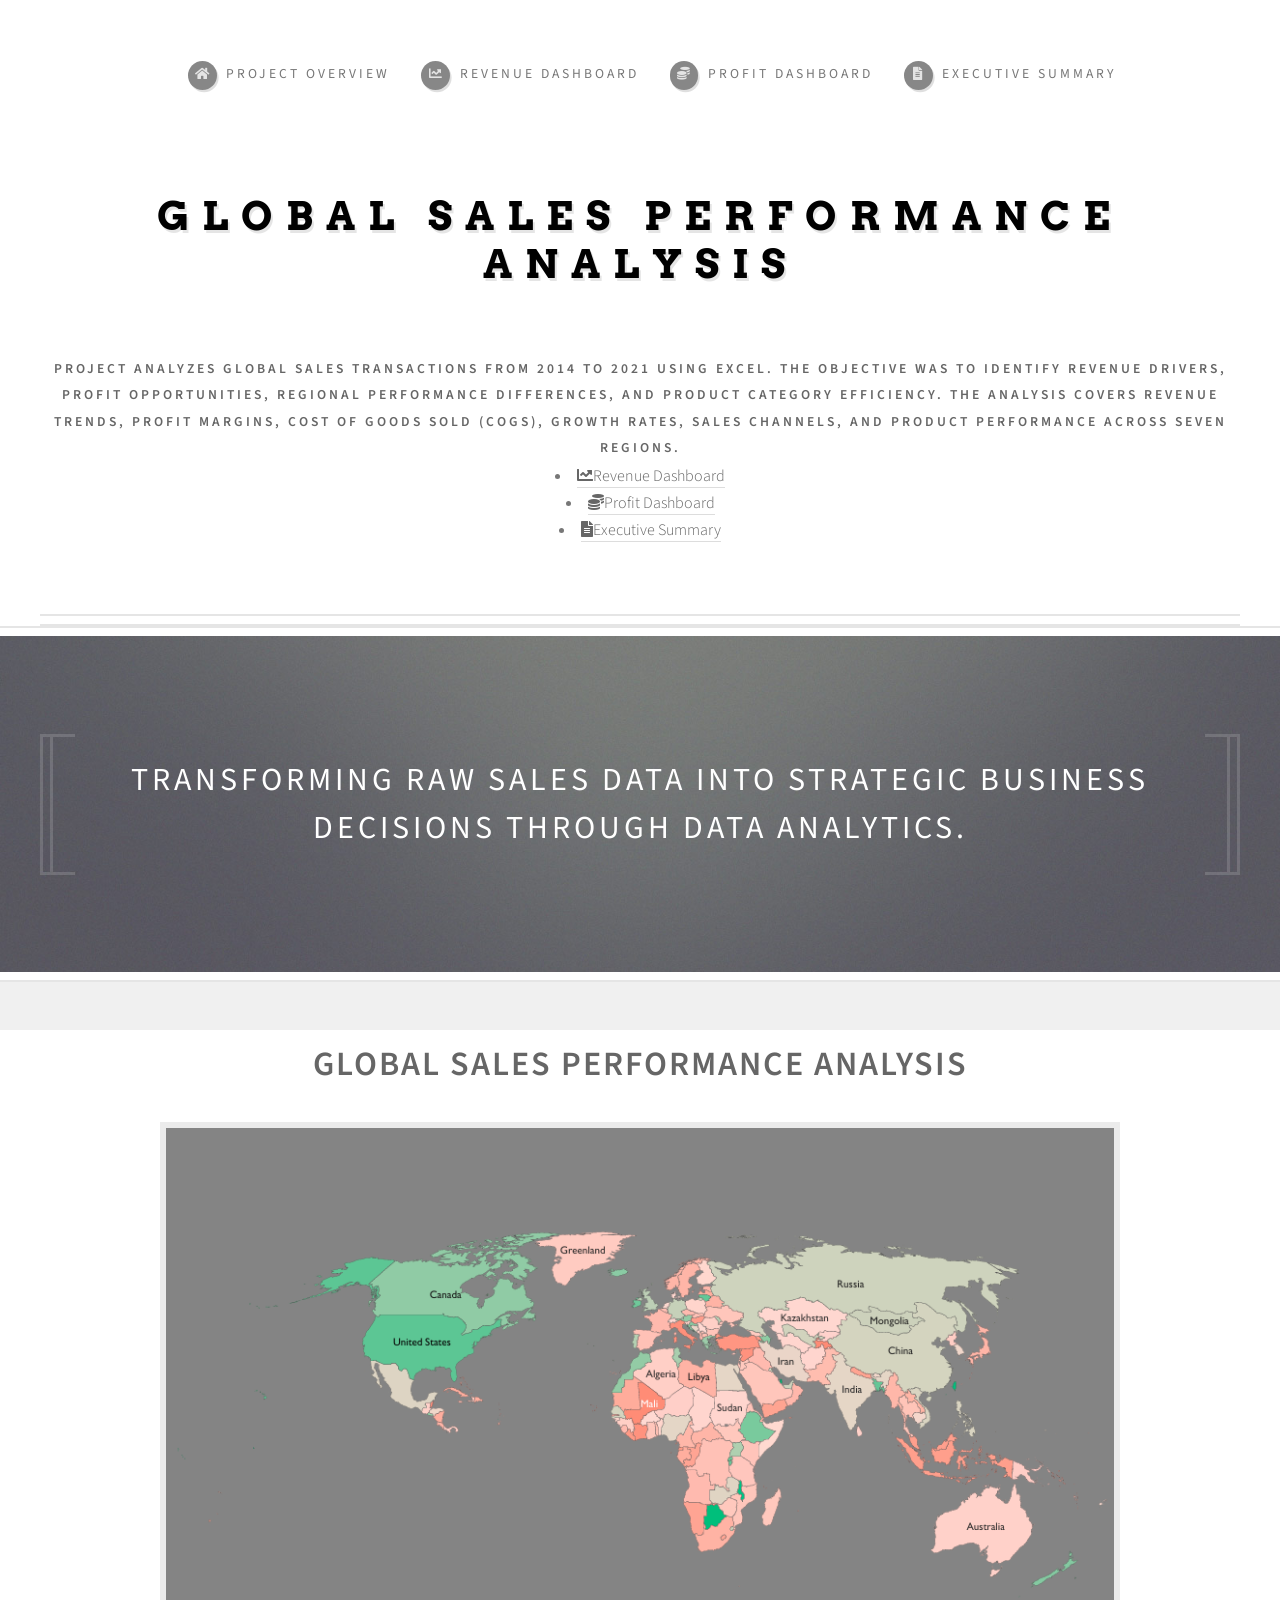
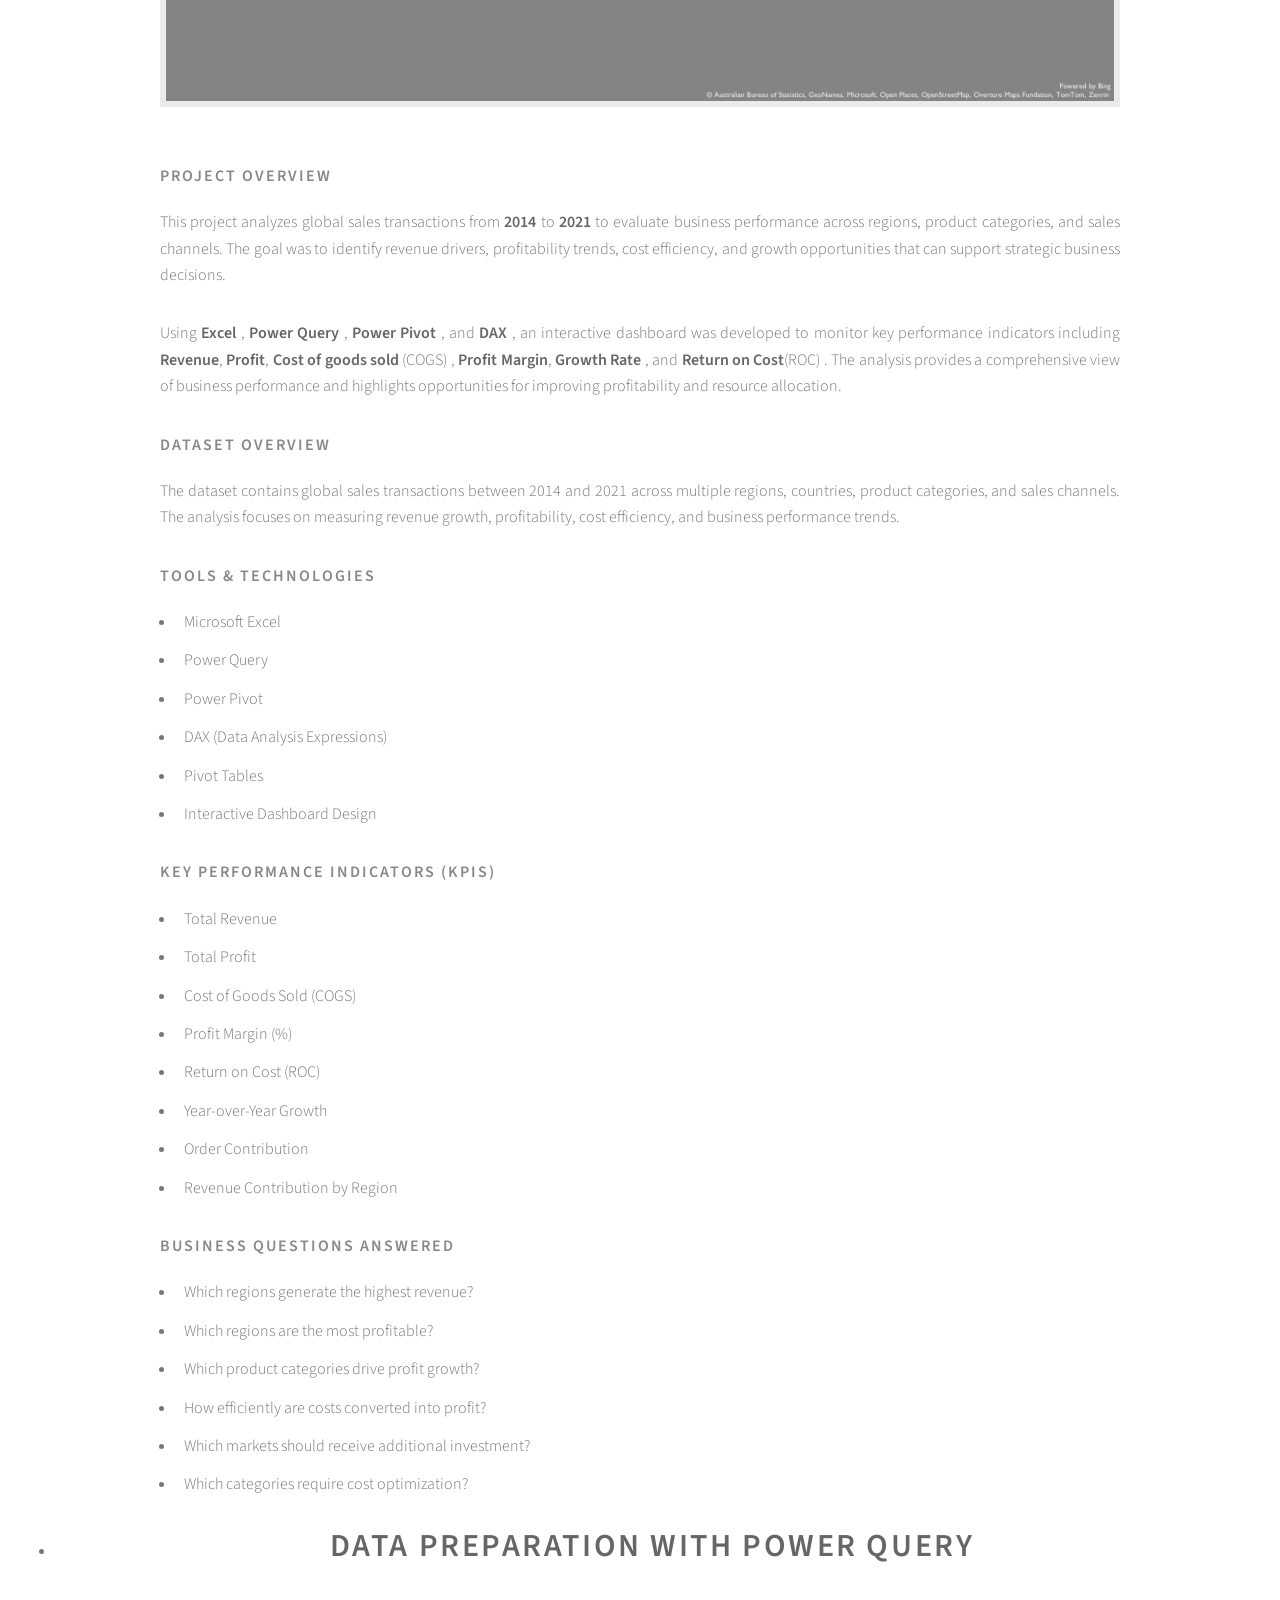
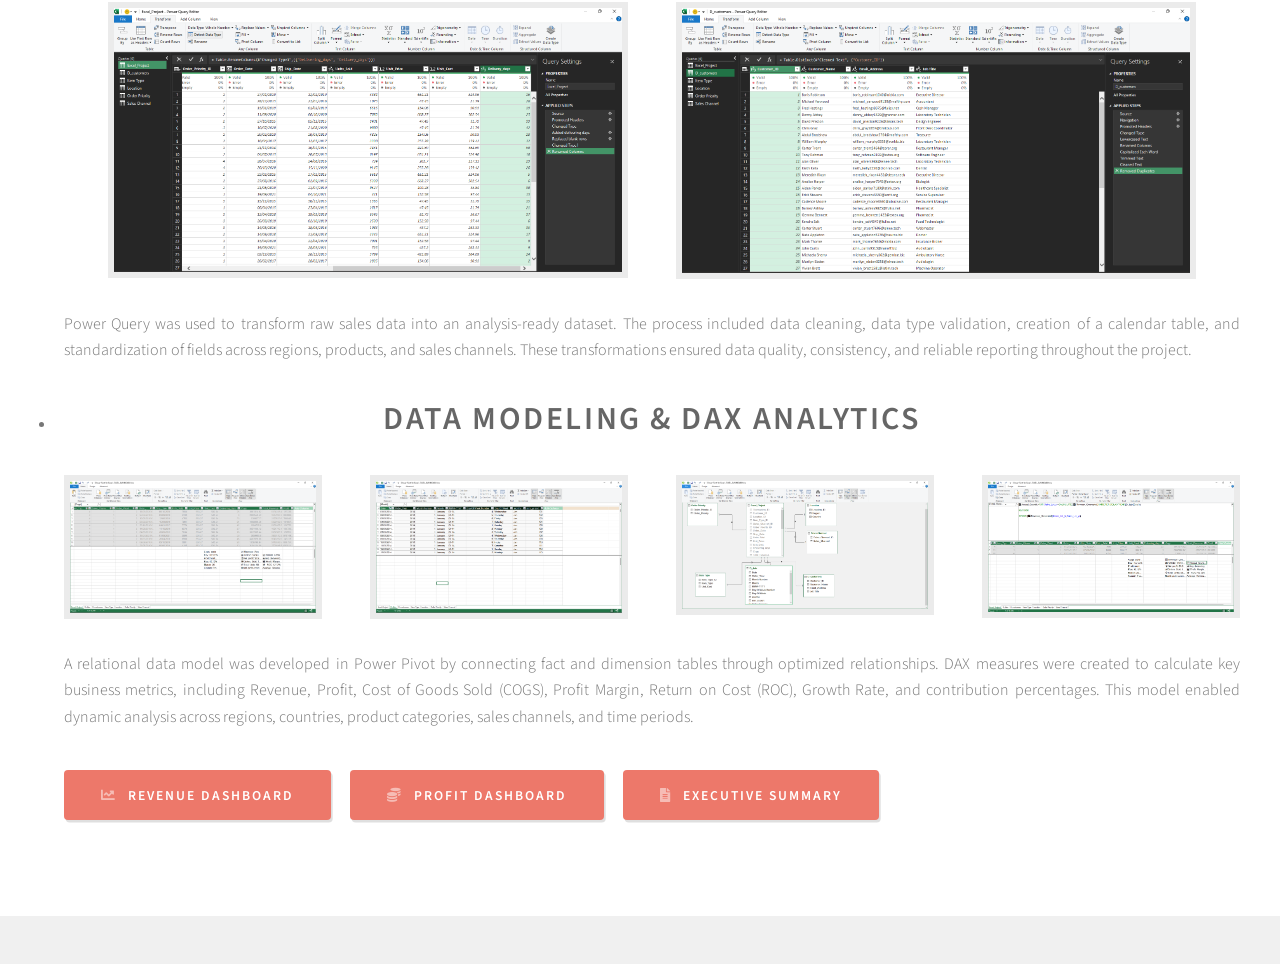
==== Global_sales_analytics/index.html @ 215aaf9c "Update index.html" ====
<!DOCTYPE HTML>
<!--
	Strongly Typed by HTML5 UP
	html5up.net | @ajlkn
	Free for personal and commercial use under the CCA 3.0 license (html5up.net/license)
-->
<html>
	<head>
		<title>Sales Analytics</title>
		<meta charset="utf-8" />
		<meta name="viewport" content="width=device-width, initial-scale=1, user-scalable=no" />
		<link rel="stylesheet" href="assets/css/main.css" />
	</head>
	<body class="homepage is-preload">
		<div id="page-wrapper">

			<!-- Header -->
				<section id="header">
					<div class="container">

						<!-- Logo -->
<h1 id="logo">
    <a href="index.html">
        Global Sales Performance
        <span class="logo-break">Analysis</span>
    </a>
</h1>
						

						<!-- Nav -->

<p>
<strong> project analyzes global sales transactions from 2014 to 2021 using Excel.
The objective was to identify revenue drivers, profit opportunities,
regional performance differences, and product category efficiency.

The analysis covers revenue trends, profit margins, cost of goods sold (COGS),
growth rates, sales channels, and product performance across seven regions.</strong>
</p>



							<nav id="nav">
    <ul>
        <li><a class="icon solid fa-home" href="index.html"><span>Project Overview</span></a></li>
        <li><a class="icon solid fa-chart-line" href="revenue_summary.html"><span>Revenue Dashboard</span></a></li>
        <li><a class="icon solid fa-coins" href="profit_summary.html"><span>Profit Dashboard</span></a></li>
        <li><a class="icon solid fa-file-alt" href="excutive_summary.html"><span>Executive Summary</span></a></li>
    </ul>
</nav>
									<li><a class="icon solid fa-chart-line" href="revenue_summary.html"><span>Revenue Dashboard</span></a></li>
<li><a class="icon solid fa-coins" href="profit_summary.html"><span>Profit Dashboard</span></a></li>
<li><a class="icon solid fa-file-alt" href="excutive_summary.html"><span>Executive Summary</span></a></li>
								</ul>
							</nav>

					</div>
				</section>

			
									</section>

							</div>
							<div class="col-12">
								
							</div>
						</div>
					</div>
				</section>

			<!-- Banner -->
				<section id="banner">
					<div class="container">
	<p>
Transforming raw sales data into strategic business decisions through data analytics.
</p>
					</div>
				</section>

			<!-- Main -->
				<section id="main">
					<div class="container">
						<div class="row">

							
								<!-- Content -->
 <div id="content" class="col-12">

									<!-- Post -->
										<article class="box post">
											<header>
   <h2 style="
  font-size: clamp(22px, 6vw, 34px);
  line-height: 1.35;
  letter-spacing: 2px;
  text-align: center;
  white-space: normal;
  overflow-wrap: break-word;
  padding: 40px 12px 0 12px;
">
  <strong>Global Sales Performance Analysis</strong>
</h2>
</header>
											<a href="#" class="image featured"><img src="images/map.png" alt="" /></a>
											<h3>Project Overview</h3>
											<p>
This project analyzes global sales transactions from <STRong> 2014</STRong> to <STRONG>2021</STRONG>  to evaluate
business performance across regions, product categories, and sales channels.
The goal was to identify revenue drivers, profitability trends, cost efficiency,
and growth opportunities that can support strategic business decisions.
</p>

<p>
Using <STRong>Excel</STRong> , <STROng>Power Query</STROng> , <STRONg>Power Pivot</STRONg> , and <STRONg>DAX</STRONg> , an interactive dashboard was
developed to monitor key performance indicators including <strong>Revenue</strong>, <strong>Profit</strong>,
<strong> Cost of goods sold </strong>(COGS) , <strong>Profit Margin</strong>, <strong>Growth Rate</strong> , and <strong>Return on Cost</strong>(ROC) . The analysis provides
a comprehensive view of business performance and highlights opportunities
for improving profitability and resource allocation.
</p>
	
										</article>

									<!-- Post -->
										<article class="box post">

   
                                            
    <h3>Dataset Overview</h3>

    <p>
    The dataset contains global sales transactions between 2014 and 2021
    across multiple regions, countries, product categories, and sales channels.
    The analysis focuses on measuring revenue growth, profitability,
    cost efficiency, and business performance trends.
    </p>

    <h3>Tools & Technologies</h3>

    <ul>
        <li>Microsoft Excel</li>
        <li>Power Query</li>
        <li>Power Pivot</li>
        <li>DAX (Data Analysis Expressions)</li>
        <li>Pivot Tables</li>
        <li>Interactive Dashboard Design</li>
    </ul>

    <h3>Key Performance Indicators (KPIs)</h3>

    <ul>
        <li>Total Revenue</li>
        <li>Total Profit</li>
        <li>Cost of Goods Sold (COGS)</li>
        <li>Profit Margin (%)</li>
        <li>Return on Cost (ROC)</li>
        <li>Year-over-Year Growth</li>
        <li>Order Contribution</li>
        <li>Revenue Contribution by Region</li>
    </ul>

    <h3>Business Questions Answered</h3>

    <ul>
        <li>Which regions generate the highest revenue?</li>
        <li>Which regions are the most profitable?</li>
        <li>Which product categories drive profit growth?</li>
        <li>How efficiently are costs converted into profit?</li>
        <li>Which markets should receive additional investment?</li>
        <li>Which categories require cost optimization?</li>
    </ul>

</article>




								</div>

							<!-- Sidebar -->
								<div id="sidebar" class="col-12">

				

									<!-- Highlights -->
										<section>
											<ul class="highlights-list">
												<li>

													<!-- Highlight -->
														<article class="box highlight">
															
    <header class="highlight-title">
    <h3><strong>Data Preparation with Power Query</strong></h3>
</header>

<div class="highlight-images-row">
    <a href="images/p_q.png" class="image highlight-img" target="_blank">
        <img src="images/p_q.png" alt="" />
    </a>

    <a href="images/pp_q.png" class="image highlight-img" target="_blank">
        <img src="images/pp_q.png" alt="" />
    </a>
</div>
<p>
Power Query was used to transform raw sales data into an analysis-ready dataset.
The process included data cleaning, data type validation, creation of a calendar table,
and standardization of fields across regions, products, and sales channels.
These transformations ensured data quality, consistency, and reliable reporting throughout the project.
</p>
<ul class="actions">
   
														</article>

												</li>
												<li>

													<!-- Highlight -->
														 <header class="highlight-title">
    <h3><strong>Data Modeling & DAX Analytics</strong></h3>
</header>
															<div class="highlight-images-row">
    <a href="images/piv_1.png" class="image highlight-img" target="_blank">
        <img src="images/piv_1.png" alt="" />
    </a>

    <a href="images/piv2.png" class="image highlight-img" target="_blank">
        <img src="images/piv2.png" alt="" />
    </a>
	<a href="images/piv_2.png" class="image highlight-img" target="_blank">
        <img src="images/piv_2.png" alt="" />
    </a>
	<a href="images/piv.png" class="image highlight-img" target="_blank">
        <img src="images/piv.png" alt="" />
    </a>
</div>
<p>
A relational data model was developed in Power Pivot by connecting fact and dimension tables
through optimized relationships. DAX measures were created to calculate key business metrics,
including Revenue, Profit, Cost of Goods Sold (COGS), Profit Margin, Return on Cost (ROC),
Growth Rate, and contribution percentages. This model enabled dynamic analysis across
regions, countries, product categories, sales channels, and time periods.
</p>




           
            <div class="col-12">
                <ul class="actions">
                    <li><a href="revenue_summary.html" class="button icon solid fa-chart-line">Revenue Dashboard</a></li>
                    <li><a href="profit_summary.html" class="button icon solid fa-coins">Profit Dashboard</a></li>
                    <li><a href="excutive_summary.html" class="button icon solid fa-file-alt">Executive Summary</a></li>
                </ul>
            </div>
        </div>
    </div>
</section>

		</div>

		<!-- Scripts -->
			<script src="assets/js/jquery.min.js"></script>
			<script src="assets/js/jquery.dropotron.min.js"></script>
			<script src="assets/js/browser.min.js"></script>
			<script src="assets/js/breakpoints.min.js"></script>
			<script src="assets/js/util.js"></script>
			<script src="assets/js/main.js"></script>

	</body>
</html>
---- Global_sales_analytics/assets/css/main.css ----
@import url("fontawesome-all.min.css");
@import url("https://fonts.googleapis.com/css?family=Source+Sans+Pro:300,400,600|Arvo:700");

/*
	Strongly Typed by HTML5 UP
	html5up.net | @ajlkn
	Free for personal and commercial use under the CCA 3.0 license (html5up.net/license)
*/

html, body, div, span, applet, object,
iframe, h1, h2, h3, h4, h5, h6, p, blockquote,
pre, a, abbr, acronym, address, big, cite,
code, del, dfn, em, img, ins, kbd, q, s, samp,
small, strike, strong, sub, sup, tt, var, b,
u, i, center, dl, dt, dd, ol, ul, li, fieldset,
form, label, legend, table, caption, tbody,
tfoot, thead, tr, th, td, article, aside,
canvas, details, embed, figure, figcaption,
footer, header, hgroup, menu, nav, output, ruby,
section, summary, time, mark, audio, video {
	margin: 0;
	padding: 0;
	border: 0;
	font-size: 100%;
	font: inherit;
	vertical-align: baseline;}

article, aside, details, figcaption, figure,
footer, header, hgroup, menu, nav, section {
	display: block;}

body {
	line-height: 1;
}

ol, ul {
	list-style: none;
}

blockquote, q {
	quotes: none;
}

	blockquote:before, blockquote:after, q:before, q:after {
		content: '';
		content: none;
	}

table {
	border-collapse: collapse;
	border-spacing: 0;
}

body {
	-webkit-text-size-adjust: none;
}

mark {
	background-color: transparent;
	color: inherit;
}

input::-moz-focus-inner {
	border: 0;
	padding: 0;
}

input, select, textarea {
	-moz-appearance: none;
	-webkit-appearance: none;
	-ms-appearance: none;
	appearance: none;
}

/* Basic */

	html {
		box-sizing: border-box;
	}

	*, *:before, *:after {
		box-sizing: inherit;
	}

	body {
		background: #f0f0f0;
	}

		body.is-preload *, body.is-preload *:before, body.is-preload *:after {
			-moz-animation: none !important;
			-webkit-animation: none !important;
			-ms-animation: none !important;
			animation: none !important;
			-moz-transition: none !important;
			-webkit-transition: none !important;
			-ms-transition: none !important;
			transition: none !important;
		}

	body, input, textarea, select {
		font-family: 'Source Sans Pro';
		font-weight: 300;
		color: #777;
		line-height: 1.65em;
		font-size: 15pt;
	}

	h1, h2, h3, h4, h5, h6 {
		font-weight: 600;
		text-transform: uppercase;
		color: #888;
	}

	h1 a, h2 a, h3 a, h4 a, h5 a, h6 a {
		color: inherit;
		text-decoration: none;
		border: 0;
	}

	h2 {
		font-size: 1.65em;
		font-weight: 400;
		letter-spacing: 4px;
		margin: 0 0 1.5em 0;
		line-height: 1.75em;
	}

	h3 {
		font-size: 1em;
		letter-spacing: 2px;
		margin: 0 0 1.25em 0;
	}

	a {
		-moz-transition: color 0.25s ease-in-out, border-bottom-color 0.25s ease-in-out;
		-webkit-transition: color 0.25s ease-in-out, border-bottom-color 0.25s ease-in-out;
		-ms-transition: color 0.25s ease-in-out, border-bottom-color 0.25s ease-in-out;
		transition: color 0.25s ease-in-out, border-bottom-color 0.25s ease-in-out;
		color: #666;
		text-decoration: none;
		border-bottom: solid 1px #ddd;
	}

		a strong {
			-moz-transition: color 0.25s ease-in-out, border-bottom-color 0.25s ease-in-out;
			-webkit-transition: color 0.25s ease-in-out, border-bottom-color 0.25s ease-in-out;
			-ms-transition: color 0.25s ease-in-out, border-bottom-color 0.25s ease-in-out;
			transition: color 0.25s ease-in-out, border-bottom-color 0.25s ease-in-out;
		}

		a:hover {
			color: #ed786a;
			border-bottom-color: rgba(255, 255, 255, 0);
		}

			a:hover strong {
				color: #ed786a;
			}

	strong, b {
		font-weight: 600;
		color: #666;
	}

	em, i {
		font-style: italic;
	}

	sub {
		position: relative;
		top: 0.5em;
		font-size: 0.8em;
	}

	sup {
		position: relative;
		top: -0.5em;
		font-size: 0.8em;
	}

	hr {
		border: 0;
		border-top: solid 1px #ddd;
	}

	blockquote {
		border-left: solid 0.5em #ddd;
		padding: 1em 0 1em 2em;
		font-style: italic;
	}

	p {
		text-align: justify;
		margin-bottom: 2em;
	}

	ul, ol, dl, table, blockquote {
		margin-bottom: 2em;
	}

	br.clear {
		clear: both;
	}

/* Container */

	.container {
		margin: 0 auto;
		max-width: 100%;
		width: 70em;
	}

		@media screen and (max-width: 1680px) {

			.container {
				width: 68em;
			}

		}

		@media screen and (max-width: 1280px) {

			.container {
				width: calc(100% - 80px);
			}

		}

		@media screen and (max-width: 980px) {

			.container {
				width: calc(100% - 100px);
			}

		}

		@media screen and (max-width: 736px) {

			.container {
				width: calc(100% - 40px);
			}

		}

/* Row */

	.row {
		display: flex;
		flex-wrap: wrap;
		box-sizing: border-box;
		align-items: stretch;
	}

		.row > * {
			box-sizing: border-box;
		}

		.row.gtr-uniform > * > :last-child {
			margin-bottom: 0;
		}

		.row.aln-left {
			justify-content: flex-start;
		}

		.row.aln-center {
			justify-content: center;
		}

		.row.aln-right {
			justify-content: flex-end;
		}

		.row.aln-top {
			align-items: flex-start;
		}

		.row.aln-middle {
			align-items: center;
		}

		.row.aln-bottom {
			align-items: flex-end;
		}

		.row > .imp {
			order: -1;
		}

		.row > .col-1 {
			width: 8.33333%;
		}

		.row > .off-1 {
			margin-left: 8.33333%;
		}

		.row > .col-2 {
			width: 16.66667%;
		}

		.row > .off-2 {
			margin-left: 16.66667%;
		}

		.row > .col-3 {
			width: 25%;
		}

		.row > .off-3 {
			margin-left: 25%;
		}

		.row > .col-4 {
			width: 33.33333%;
		}

		.row > .off-4 {
			margin-left: 33.33333%;
		}

		.row > .col-5 {
			width: 41.66667%;
		}

		.row > .off-5 {
			margin-left: 41.66667%;
		}

		.row > .col-6 {
			width: 50%;
		}

		.row > .off-6 {
			margin-left: 50%;
		}

		.row > .col-7 {
			width: 58.33333%;
		}

		.row > .off-7 {
			margin-left: 58.33333%;
		}

		.row > .col-8 {
			width: 66.66667%;
		}

		.row > .off-8 {
			margin-left: 66.66667%;
		}

		.row > .col-9 {
			width: 75%;
		}

		.row > .off-9 {
			margin-left: 75%;
		}

		.row > .col-10 {
			width: 83.33333%;
		}

		.row > .off-10 {
			margin-left: 83.33333%;
		}

		.row > .col-11 {
			width: 91.66667%;
		}

		.row > .off-11 {
			margin-left: 91.66667%;
		}

		.row > .col-12 {
			width: 100%;
		}

		.row > .off-12 {
			margin-left: 100%;
		}

		.row.gtr-0 {
			margin-top: 0px;
			margin-left: 0px;
		}

			.row.gtr-0 > * {
				padding: 0px 0 0 0px;
			}

			.row.gtr-0.gtr-uniform {
				margin-top: 0px;
			}

				.row.gtr-0.gtr-uniform > * {
					padding-top: 0px;
				}

		.row.gtr-25 {
			margin-top: -12.5px;
			margin-left: -12.5px;
		}

			.row.gtr-25 > * {
				padding: 12.5px 0 0 12.5px;
			}

			.row.gtr-25.gtr-uniform {
				margin-top: -12.5px;
			}

				.row.gtr-25.gtr-uniform > * {
					padding-top: 12.5px;
				}

		.row.gtr-50 {
			margin-top: -25px;
			margin-left: -25px;
		}

			.row.gtr-50 > * {
				padding: 25px 0 0 25px;
			}

			.row.gtr-50.gtr-uniform {
				margin-top: -25px;
			}

				.row.gtr-50.gtr-uniform > * {
					padding-top: 25px;
				}

		.row {
			margin-top: -50px;
			margin-left: -50px;
		}

			.row > * {
				padding: 50px 0 0 50px;
			}

			.row.gtr-uniform {
				margin-top: -50px;
			}

				.row.gtr-uniform > * {
					padding-top: 50px;
				}

		.row.gtr-150 {
			margin-top: -75px;
			margin-left: -75px;
		}

			.row.gtr-150 > * {
				padding: 75px 0 0 75px;
			}

			.row.gtr-150.gtr-uniform {
				margin-top: -75px;
			}

				.row.gtr-150.gtr-uniform > * {
					padding-top: 75px;
				}

		.row.gtr-200 {
			margin-top: -100px;
			margin-left: -100px;
		}

			.row.gtr-200 > * {
				padding: 100px 0 0 100px;
			}

			.row.gtr-200.gtr-uniform {
				margin-top: -100px;
			}

				.row.gtr-200.gtr-uniform > * {
					padding-top: 100px;
				}

		@media screen and (max-width: 1680px) {

			.row {
				display: flex;
				flex-wrap: wrap;
				box-sizing: border-box;
				align-items: stretch;
			}

				.row > * {
					box-sizing: border-box;
				}

				.row.gtr-uniform > * > :last-child {
					margin-bottom: 0;
				}

				.row.aln-left {
					justify-content: flex-start;
				}

				.row.aln-center {
					justify-content: center;
				}

				.row.aln-right {
					justify-content: flex-end;
				}

				.row.aln-top {
					align-items: flex-start;
				}

				.row.aln-middle {
					align-items: center;
				}

				.row.aln-bottom {
					align-items: flex-end;
				}

				.row > .imp-xlarge {
					order: -1;
				}

				.row > .col-1-xlarge {
					width: 8.33333%;
				}

				.row > .off-1-xlarge {
					margin-left: 8.33333%;
				}

				.row > .col-2-xlarge {
					width: 16.66667%;
				}

				.row > .off-2-xlarge {
					margin-left: 16.66667%;
				}

				.row > .col-3-xlarge {
					width: 25%;
				}

				.row > .off-3-xlarge {
					margin-left: 25%;
				}

				.row > .col-4-xlarge {
					width: 33.33333%;
				}

				.row > .off-4-xlarge {
					margin-left: 33.33333%;
				}

				.row > .col-5-xlarge {
					width: 41.66667%;
				}

				.row > .off-5-xlarge {
					margin-left: 41.66667%;
				}

				.row > .col-6-xlarge {
					width: 50%;
				}

				.row > .off-6-xlarge {
					margin-left: 50%;
				}

				.row > .col-7-xlarge {
					width: 58.33333%;
				}

				.row > .off-7-xlarge {
					margin-left: 58.33333%;
				}

				.row > .col-8-xlarge {
					width: 66.66667%;
				}

				.row > .off-8-xlarge {
					margin-left: 66.66667%;
				}

				.row > .col-9-xlarge {
					width: 75%;
				}

				.row > .off-9-xlarge {
					margin-left: 75%;
				}

				.row > .col-10-xlarge {
					width: 83.33333%;
				}

				.row > .off-10-xlarge {
					margin-left: 83.33333%;
				}

				.row > .col-11-xlarge {
					width: 91.66667%;
				}

				.row > .off-11-xlarge {
					margin-left: 91.66667%;
				}

				.row > .col-12-xlarge {
					width: 100%;
				}

				.row > .off-12-xlarge {
					margin-left: 100%;
				}

				.row.gtr-0 {
					margin-top: 0px;
					margin-left: 0px;
				}

					.row.gtr-0 > * {
						padding: 0px 0 0 0px;
					}

					.row.gtr-0.gtr-uniform {
						margin-top: 0px;
					}

						.row.gtr-0.gtr-uniform > * {
							padding-top: 0px;
						}

				.row.gtr-25 {
					margin-top: -12.5px;
					margin-left: -12.5px;
				}

					.row.gtr-25 > * {
						padding: 12.5px 0 0 12.5px;
					}

					.row.gtr-25.gtr-uniform {
						margin-top: -12.5px;
					}

						.row.gtr-25.gtr-uniform > * {
							padding-top: 12.5px;
						}

				.row.gtr-50 {
					margin-top: -25px;
					margin-left: -25px;
				}

					.row.gtr-50 > * {
						padding: 25px 0 0 25px;
					}

					.row.gtr-50.gtr-uniform {
						margin-top: -25px;
					}

						.row.gtr-50.gtr-uniform > * {
							padding-top: 25px;
						}

				.row {
					margin-top: -50px;
					margin-left: -50px;
				}

					.row > * {
						padding: 50px 0 0 50px;
					}

					.row.gtr-uniform {
						margin-top: -50px;
					}

						.row.gtr-uniform > * {
							padding-top: 50px;
						}

				.row.gtr-150 {
					margin-top: -75px;
					margin-left: -75px;
				}

					.row.gtr-150 > * {
						padding: 75px 0 0 75px;
					}

					.row.gtr-150.gtr-uniform {
						margin-top: -75px;
					}

						.row.gtr-150.gtr-uniform > * {
							padding-top: 75px;
						}

				.row.gtr-200 {
					margin-top: -100px;
					margin-left: -100px;
				}

					.row.gtr-200 > * {
						padding: 100px 0 0 100px;
					}

					.row.gtr-200.gtr-uniform {
						margin-top: -100px;
					}

						.row.gtr-200.gtr-uniform > * {
							padding-top: 100px;
						}

		}

		@media screen and (max-width: 1280px) {

			.row {
				display: flex;
				flex-wrap: wrap;
				box-sizing: border-box;
				align-items: stretch;
			}

				.row > * {
					box-sizing: border-box;
				}

				.row.gtr-uniform > * > :last-child {
					margin-bottom: 0;
				}

				.row.aln-left {
					justify-content: flex-start;
				}

				.row.aln-center {
					justify-content: center;
				}

				.row.aln-right {
					justify-content: flex-end;
				}

				.row.aln-top {
					align-items: flex-start;
				}

				.row.aln-middle {
					align-items: center;
				}

				.row.aln-bottom {
					align-items: flex-end;
				}

				.row > .imp-large {
					order: -1;
				}

				.row > .col-1-large {
					width: 8.33333%;
				}

				.row > .off-1-large {
					margin-left: 8.33333%;
				}

				.row > .col-2-large {
					width: 16.66667%;
				}

				.row > .off-2-large {
					margin-left: 16.66667%;
				}

				.row > .col-3-large {
					width: 25%;
				}

				.row > .off-3-large {
					margin-left: 25%;
				}

				.row > .col-4-large {
					width: 33.33333%;
				}

				.row > .off-4-large {
					margin-left: 33.33333%;
				}

				.row > .col-5-large {
					width: 41.66667%;
				}

				.row > .off-5-large {
					margin-left: 41.66667%;
				}

				.row > .col-6-large {
					width: 50%;
				}

				.row > .off-6-large {
					margin-left: 50%;
				}

				.row > .col-7-large {
					width: 58.33333%;
				}

				.row > .off-7-large {
					margin-left: 58.33333%;
				}

				.row > .col-8-large {
					width: 66.66667%;
				}

				.row > .off-8-large {
					margin-left: 66.66667%;
				}

				.row > .col-9-large {
					width: 75%;
				}

				.row > .off-9-large {
					margin-left: 75%;
				}

				.row > .col-10-large {
					width: 83.33333%;
				}

				.row > .off-10-large {
					margin-left: 83.33333%;
				}

				.row > .col-11-large {
					width: 91.66667%;
				}

				.row > .off-11-large {
					margin-left: 91.66667%;
				}

				.row > .col-12-large {
					width: 100%;
				}

				.row > .off-12-large {
					margin-left: 100%;
				}

				.row.gtr-0 {
					margin-top: 0px;
					margin-left: 0px;
				}

					.row.gtr-0 > * {
						padding: 0px 0 0 0px;
					}

					.row.gtr-0.gtr-uniform {
						margin-top: 0px;
					}

						.row.gtr-0.gtr-uniform > * {
							padding-top: 0px;
						}

				.row.gtr-25 {
					margin-top: -10px;
					margin-left: -10px;
				}

					.row.gtr-25 > * {
						padding: 10px 0 0 10px;
					}

					.row.gtr-25.gtr-uniform {
						margin-top: -10px;
					}

						.row.gtr-25.gtr-uniform > * {
							padding-top: 10px;
						}

				.row.gtr-50 {
					margin-top: -20px;
					margin-left: -20px;
				}

					.row.gtr-50 > * {
						padding: 20px 0 0 20px;
					}

					.row.gtr-50.gtr-uniform {
						margin-top: -20px;
					}

						.row.gtr-50.gtr-uniform > * {
							padding-top: 20px;
						}

				.row {
					margin-top: -40px;
					margin-left: -40px;
				}

					.row > * {
						padding: 40px 0 0 40px;
					}

					.row.gtr-uniform {
						margin-top: -40px;
					}

						.row.gtr-uniform > * {
							padding-top: 40px;
						}

				.row.gtr-150 {
					margin-top: -60px;
					margin-left: -60px;
				}

					.row.gtr-150 > * {
						padding: 60px 0 0 60px;
					}

					.row.gtr-150.gtr-uniform {
						margin-top: -60px;
					}

						.row.gtr-150.gtr-uniform > * {
							padding-top: 60px;
						}

				.row.gtr-200 {
					margin-top: -80px;
					margin-left: -80px;
				}

					.row.gtr-200 > * {
						padding: 80px 0 0 80px;
					}

					.row.gtr-200.gtr-uniform {
						margin-top: -80px;
					}

						.row.gtr-200.gtr-uniform > * {
							padding-top: 80px;
						}

		}

		@media screen and (max-width: 980px) {

			.row {
				display: flex;
				flex-wrap: wrap;
				box-sizing: border-box;
				align-items: stretch;
			}

				.row > * {
					box-sizing: border-box;
				}

				.row.gtr-uniform > * > :last-child {
					margin-bottom: 0;
				}

				.row.aln-left {
					justify-content: flex-start;
				}

				.row.aln-center {
					justify-content: center;
				}

				.row.aln-right {
					justify-content: flex-end;
				}

				.row.aln-top {
					align-items: flex-start;
				}

				.row.aln-middle {
					align-items: center;
				}

				.row.aln-bottom {
					align-items: flex-end;
				}

				.row > .imp-medium {
					order: -1;
				}

				.row > .col-1-medium {
					width: 8.33333%;
				}

				.row > .off-1-medium {
					margin-left: 8.33333%;
				}

				.row > .col-2-medium {
					width: 16.66667%;
				}

				.row > .off-2-medium {
					margin-left: 16.66667%;
				}

				.row > .col-3-medium {
					width: 25%;
				}

				.row > .off-3-medium {
					margin-left: 25%;
				}

				.row > .col-4-medium {
					width: 33.33333%;
				}

				.row > .off-4-medium {
					margin-left: 33.33333%;
				}

				.row > .col-5-medium {
					width: 41.66667%;
				}

				.row > .off-5-medium {
					margin-left: 41.66667%;
				}

				.row > .col-6-medium {
					width: 50%;
				}

				.row > .off-6-medium {
					margin-left: 50%;
				}

				.row > .col-7-medium {
					width: 58.33333%;
				}

				.row > .off-7-medium {
					margin-left: 58.33333%;
				}

				.row > .col-8-medium {
					width: 66.66667%;
				}

				.row > .off-8-medium {
					margin-left: 66.66667%;
				}

				.row > .col-9-medium {
					width: 75%;
				}

				.row > .off-9-medium {
					margin-left: 75%;
				}

				.row > .col-10-medium {
					width: 83.33333%;
				}

				.row > .off-10-medium {
					margin-left: 83.33333%;
				}

				.row > .col-11-medium {
					width: 91.66667%;
				}

				.row > .off-11-medium {
					margin-left: 91.66667%;
				}

				.row > .col-12-medium {
					width: 100%;
				}

				.row > .off-12-medium {
					margin-left: 100%;
				}

				.row.gtr-0 {
					margin-top: 0px;
					margin-left: 0px;
				}

					.row.gtr-0 > * {
						padding: 0px 0 0 0px;
					}

					.row.gtr-0.gtr-uniform {
						margin-top: 0px;
					}

						.row.gtr-0.gtr-uniform > * {
							padding-top: 0px;
						}

				.row.gtr-25 {
					margin-top: -12.5px;
					margin-left: -12.5px;
				}

					.row.gtr-25 > * {
						padding: 12.5px 0 0 12.5px;
					}

					.row.gtr-25.gtr-uniform {
						margin-top: -12.5px;
					}

						.row.gtr-25.gtr-uniform > * {
							padding-top: 12.5px;
						}

				.row.gtr-50 {
					margin-top: -25px;
					margin-left: -25px;
				}

					.row.gtr-50 > * {
						padding: 25px 0 0 25px;
					}

					.row.gtr-50.gtr-uniform {
						margin-top: -25px;
					}

						.row.gtr-50.gtr-uniform > * {
							padding-top: 25px;
						}

				.row {
					margin-top: -50px;
					margin-left: -50px;
				}

					.row > * {
						padding: 50px 0 0 50px;
					}

					.row.gtr-uniform {
						margin-top: -50px;
					}

						.row.gtr-uniform > * {
							padding-top: 50px;
						}

				.row.gtr-150 {
					margin-top: -75px;
					margin-left: -75px;
				}

					.row.gtr-150 > * {
						padding: 75px 0 0 75px;
					}

					.row.gtr-150.gtr-uniform {
						margin-top: -75px;
					}

						.row.gtr-150.gtr-uniform > * {
							padding-top: 75px;
						}

				.row.gtr-200 {
					margin-top: -100px;
					margin-left: -100px;
				}

					.row.gtr-200 > * {
						padding: 100px 0 0 100px;
					}

					.row.gtr-200.gtr-uniform {
						margin-top: -100px;
					}

						.row.gtr-200.gtr-uniform > * {
							padding-top: 100px;
						}

		}

		@media screen and (max-width: 736px) {

			.row {
				display: flex;
				flex-wrap: wrap;
				box-sizing: border-box;
				align-items: stretch;
			}

				.row > * {
					box-sizing: border-box;
				}

				.row.gtr-uniform > * > :last-child {
					margin-bottom: 0;
				}

				.row.aln-left {
					justify-content: flex-start;
				}

				.row.aln-center {
					justify-content: center;
				}

				.row.aln-right {
					justify-content: flex-end;
				}

				.row.aln-top {
					align-items: flex-start;
				}

				.row.aln-middle {
					align-items: center;
				}

				.row.aln-bottom {
					align-items: flex-end;
				}

				.row > .imp-small {
					order: -1;
				}

				.row > .col-1-small {
					width: 8.33333%;
				}

				.row > .off-1-small {
					margin-left: 8.33333%;
				}

				.row > .col-2-small {
					width: 16.66667%;
				}

				.row > .off-2-small {
					margin-left: 16.66667%;
				}

				.row > .col-3-small {
					width: 25%;
				}

				.row > .off-3-small {
					margin-left: 25%;
				}

				.row > .col-4-small {
					width: 33.33333%;
				}

				.row > .off-4-small {
					margin-left: 33.33333%;
				}

				.row > .col-5-small {
					width: 41.66667%;
				}

				.row > .off-5-small {
					margin-left: 41.66667%;
				}

				.row > .col-6-small {
					width: 50%;
				}

				.row > .off-6-small {
					margin-left: 50%;
				}

				.row > .col-7-small {
					width: 58.33333%;
				}

				.row > .off-7-small {
					margin-left: 58.33333%;
				}

				.row > .col-8-small {
					width: 66.66667%;
				}

				.row > .off-8-small {
					margin-left: 66.66667%;
				}

				.row > .col-9-small {
					width: 75%;
				}

				.row > .off-9-small {
					margin-left: 75%;
				}

				.row > .col-10-small {
					width: 83.33333%;
				}

				.row > .off-10-small {
					margin-left: 83.33333%;
				}

				.row > .col-11-small {
					width: 91.66667%;
				}

				.row > .off-11-small {
					margin-left: 91.66667%;
				}

				.row > .col-12-small {
					width: 100%;
				}

				.row > .off-12-small {
					margin-left: 100%;
				}

				.row.gtr-0 {
					margin-top: 0px;
					margin-left: 0px;
				}

					.row.gtr-0 > * {
						padding: 0px 0 0 0px;
					}

					.row.gtr-0.gtr-uniform {
						margin-top: 0px;
					}

						.row.gtr-0.gtr-uniform > * {
							padding-top: 0px;
						}

				.row.gtr-25 {
					margin-top: -7.5px;
					margin-left: -7.5px;
				}

					.row.gtr-25 > * {
						padding: 7.5px 0 0 7.5px;
					}

					.row.gtr-25.gtr-uniform {
						margin-top: -7.5px;
					}

						.row.gtr-25.gtr-uniform > * {
							padding-top: 7.5px;
						}

				.row.gtr-50 {
					margin-top: -15px;
					margin-left: -15px;
				}

					.row.gtr-50 > * {
						padding: 15px 0 0 15px;
					}

					.row.gtr-50.gtr-uniform {
						margin-top: -15px;
					}

						.row.gtr-50.gtr-uniform > * {
							padding-top: 15px;
						}

				.row {
					margin-top: -30px;
					margin-left: -30px;
				}

					.row > * {
						padding: 30px 0 0 30px;
					}

					.row.gtr-uniform {
						margin-top: -30px;
					}

						.row.gtr-uniform > * {
							padding-top: 30px;
						}

				.row.gtr-150 {
					margin-top: -45px;
					margin-left: -45px;
				}

					.row.gtr-150 > * {
						padding: 45px 0 0 45px;
					}

					.row.gtr-150.gtr-uniform {
						margin-top: -45px;
					}

						.row.gtr-150.gtr-uniform > * {
							padding-top: 45px;
						}

				.row.gtr-200 {
					margin-top: -60px;
					margin-left: -60px;
				}

					.row.gtr-200 > * {
						padding: 60px 0 0 60px;
					}

					.row.gtr-200.gtr-uniform {
						margin-top: -60px;
					}

						.row.gtr-200.gtr-uniform > * {
							padding-top: 60px;
						}

		}

/* Sections/Article */

	section, article {
		margin-bottom: 3em;
	}

	section > :last-child,
	article > :last-child,
	section:last-child,
	article:last-child {
		margin-bottom: 0;
	}

/* Image */

	.image {
		-moz-transition: opacity 0.25s ease-in-out;
		-webkit-transition: opacity 0.25s ease-in-out;
		-ms-transition: opacity 0.25s ease-in-out;
		transition: opacity 0.25s ease-in-out;
		display: inline-block;
		border: solid 6px #ebebeb !important;
	}

		.image:hover {
			opacity: 0.9;
		}

		.image img {
			display: block;
			width: 100%;
		}

		.image.fit {
			display: block;
			width: 100%;
		}

		.image.featured {
			display: block;
			width: 100%;
			margin: 0 0 3.5em 0;
		}

		.image.left {
			float: left;
			margin: 0 1.5em 1.5em 0;
			position: relative;
			top: 0.5em;
		}

		.image.centered {
			display: block;
			margin: 0 0 2em 0;
		}

			.image.centered img {
				margin: 0 auto;
				width: auto;
			}

/* List */

	ul {
		list-style: disc;
		padding-left: 1em;
	}

		ul li {
			padding-left: 0.5em;
			margin: 0.75em 0 0.75em 0;
		}

			ul li:first-child {
				margin-top: 0;
			}

	ol {
		list-style: decimal;
		padding-left: 1em;
	}

		ol li {
			padding-left: 0.5em;
			margin: 0.75em 0 0.75em 0;
		}

			ol li:first-child {
				margin-top: 0;
			}

/* Links */

	ul.links {
		list-style: none;
		padding-left: 0;
	}

		ul.links li {
			display: inline;
			border-left: solid 1px #d0d0d0;
			padding-left: 1em;
			margin: 0 0 0 1em;
		}

			ul.links li:first-child {
				margin-left: 0;
				padding-left: 0;
				border-left: 0;
			}

/* Actions */

	ul.actions {
		margin-top: 2.5em;
		clear: both;
		list-style: none;
		padding-left: 0;
	}

		ul.actions li {
			padding-left: 0;
			display: inline-block;
			margin: 0 0 0 1em;
		}

			ul.actions li:first-child {
				margin-left: 0;
			}

/* Divided */

	ul.divided {
		list-style: none;
		padding-left: 0;
	}

		ul.divided li {
			border-top: solid 2px #e5e5e5;
			padding-left: 0;
			margin: 2.5em 0 0 0;
			padding: 2.5em 0 0 0;
		}

			ul.divided li:first-child {
				border-top: 0;
				margin-top: 0;
				padding-top: 0;
			}

/* Icons */

	ul.icons {
		list-style: none;
		padding-left: 0;
	}

		ul.icons > li {
			position: relative;
			padding: 2em 0 0 3em;
			margin: 0;
		}

			ul.icons > li:before {
				position: absolute;
				left: 0;
				top: 2.6em;
				display: block;
				font-size: 0.8em;
				background: #878787;
				color: #e4e4e4;
				width: 2em;
				height: 2em;
				border-radius: 2em;
				line-height: 2em;
				text-align: center;
				box-shadow: 0.125em 0.175em 0 0 rgba(0, 0, 0, 0.125);
			}

			ul.icons > li:first-child {
				padding-top: 0;
			}

				ul.icons > li:first-child:before {
					top: 0;
				}

/* Form */

	form label {
		font-weight: 600;
		text-transform: uppercase;
		color: #888;
		display: block;
		margin: 0 0 1em 0;
	}

	form input[type="text"],
	form input[type="email"],
	form input[type="password"],
	form select,
	form textarea {
		-moz-transition: background-color 0.25s ease-in-out;
		-webkit-transition: background-color 0.25s ease-in-out;
		-ms-transition: background-color 0.25s ease-in-out;
		transition: background-color 0.25s ease-in-out;
		-webkit-appearance: none;
		display: block;
		border: 0;
		background: #e8e8e8;
		width: 100%;
		box-shadow: inset 2px 2px 0px 0px rgba(0, 0, 0, 0.1);
		border-radius: 4px;
		line-height: 1.25em;
		padding: 0.75em 1em 0.75em 1em;
	}

		form input[type="text"]:focus,
		form input[type="email"]:focus,
		form input[type="password"]:focus,
		form select:focus,
		form textarea:focus {
			background: #f0f0f0;
		}

	form textarea {
		min-height: 11em;
	}

	form ::-webkit-input-placeholder {
		color: #555 !important;
		line-height: 1.35em;
	}

	form :-moz-placeholder {
		color: #555 !important;
	}

	form ::-moz-placeholder {
		color: #555 !important;
	}

	form :-ms-input-placeholder {
		color: #555 !important;
	}

	form ::-moz-focus-inner {
		border: 0;
	}

/* Table */

	table {
		width: 100%;
	}

		table tbody tr {
			border-top: solid 1px #E5E5E5;
		}

			table tbody tr:first-child {
				border-top: 0;
			}

		table td {
			padding: 0.75em 1em 0.75em 1em;
		}

		table th {
			text-align: left;
			font-weight: bold;
			padding: 0.75em 1em 0.75em 1em;
		}

		table thead {
			background: #878787;
			color: #fff;
			font-weight: 400;
			text-transform: uppercase;
			border: 0;
			box-shadow: 0.125em 0.175em 0 0 rgba(0, 0, 0, 0.125);
			font-size: 0.85em;
			letter-spacing: 2px;
		}

		table tfoot {
			background: #F0F0F0;
			border-top: solid 2px #E5E5E5;
		}

/* Button */

	input[type="button"],
	input[type="submit"],
	input[type="reset"],
	button,
	.button {
		-moz-transition: all 0.25s ease-in-out;
		-webkit-transition: all 0.25s ease-in-out;
		-ms-transition: all 0.25s ease-in-out;
		transition: all 0.25s ease-in-out;
		-webkit-appearance: none;
		position: relative;
		display: inline-block;
		background: #ed786a;
		color: #fff !important;
		text-transform: uppercase;
		border-radius: 4px;
		border: 0;
		outline: 0;
		font-size: 1em;
		box-shadow: 0.125em 0.175em 0 0 rgba(0, 0, 0, 0.125);
		font-weight: 600;
		text-align: center;
		font-size: 0.85em;
		letter-spacing: 2px;
		padding: 0.85em 2.75em 0.85em 2.75em;
	}

		input[type="button"].icon:before,
		input[type="submit"].icon:before,
		input[type="reset"].icon:before,
		button.icon:before,
		.button.icon:before {
			position: relative;
			padding-right: 0.75em;
			opacity: 0.5;
			top: 0.05em;
		}

		input[type="button"]:hover,
		input[type="submit"]:hover,
		input[type="reset"]:hover,
		button:hover,
		.button:hover {
			background: #fd887a;
		}

		input[type="button"]:active,
		input[type="submit"]:active,
		input[type="reset"]:active,
		button:active,
		.button:active {
			background: #ed786a;
		}

		input[type="button"].alt,
		input[type="submit"].alt,
		input[type="reset"].alt,
		button.alt,
		.button.alt {
			background: #878787;
		}

			input[type="button"].alt:hover,
			input[type="submit"].alt:hover,
			input[type="reset"].alt:hover,
			button.alt:hover,
			.button.alt:hover {
				background: #979797;
			}

			input[type="button"].alt:active,
			input[type="submit"].alt:active,
			input[type="reset"].alt:active,
			button.alt:active,
			.button.alt:active {
				background: #878787;
			}

/* Box */

	.no-sidebar .box.post > header {
		text-align: center;
	}

	.box.excerpt .date {
		background: #878787;
		color: #fff;
		font-weight: 400;
		text-transform: uppercase;
		border-radius: 4px;
		border: 0;
		box-shadow: 0.125em 0.175em 0 0 rgba(0, 0, 0, 0.125);
		display: inline-block;
		font-size: 0.85em;
		letter-spacing: 2px;
		padding: 0.25em 1em 0.25em 1em;
		margin: 0 0 2.5em 0;
	}

/* Icons */

	.icon {
		text-decoration: none;
		position: relative;
		text-decoration: none;
	}

		.icon:before {
			-moz-osx-font-smoothing: grayscale;
			-webkit-font-smoothing: antialiased;
			display: inline-block;
			font-style: normal;
			font-variant: normal;
			text-rendering: auto;
			line-height: 1;
			text-transform: none !important;
			font-family: 'Font Awesome 5 Free';
			font-weight: 400;
		}

		.icon:before {
			line-height: inherit;
		}

		.icon > .label {
			display: none;
		}

		.icon.solid:before {
			font-weight: 900;
		}

		.icon.brands:before {
			font-family: 'Font Awesome 5 Brands';
		}

/* Page Wrapper */

	#page-wrapper > section {
		margin-bottom: 0;
	}

/* Header */

	#header {
		position: relative;
		position: relative;
		background: #fff;
		text-align: center;
	}

		#header > .container {
			padding: 14em 0 7em 0;
			border-bottom: solid 2px #e5e5e5;
			box-shadow: inset 0px -8px 0px 0px #fff, inset 0px -10px 0px 0px #e5e5e5;
		}

		#header h1 {
			font-family: 'Arvo';
			font-weight: 700;
			color: #ed786a;
			text-shadow: 0.05em 0.075em 0 rgba(0, 0, 0, 0.1);
			font-size: 3em;
			letter-spacing: 13px;
		}

			#header h1 a {
				border: 0;
			}

		#header p {
			text-transform: uppercase;
			font-weight: 400;
			color: #888;
			margin: 2.5em 0 0 0;
			font-size: 0.85em;
			letter-spacing: 3px;
			text-align: center;
		}

/* Nav */

	#nav {
		position: absolute;
		top: 3em;
		left: 0;
		width: 100%;
		cursor: default;
	}

		#nav > ul > li {
			display: inline-block;
			padding-right: 2em;
		}

			#nav > ul > li:last-child {
				padding-right: 0;
			}

			#nav > ul > li > a {
				border: 0;
				text-decoration: none;
				text-transform: uppercase;
				font-weight: 400;
				color: #777;
				outline: 0;
				display: block;
			}

				#nav > ul > li > a:before {
					display: inline-block;
					background: #878787;
					color: #e4e4e4;
					width: 2.25em;
					font-size: 0.8em;
					height: 2.25em;
					border-radius: 2.25em;
					line-height: 2.1em;
					text-align: center;
					box-shadow: 0.125em 0.175em 0 0 rgba(0, 0, 0, 0.125);
					margin-right: 0.75em;
					-moz-transition: color 0.25s ease-in-out, background 0.25s ease-in-out;
					-webkit-transition: color 0.25s ease-in-out, background 0.25s ease-in-out;
					-o-transition: color 0.25s ease-in-out, background 0.25s ease-in-out;
					-ms-transition: color 0.25s ease-in-out, background 0.25s ease-in-out;
					transition: color 0.25s ease-in-out, background 0.25s ease-in-out;
				}

				#nav > ul > li > a > span {
					-moz-transition: color 0.25s ease-in-out;
					-webkit-transition: color 0.25s ease-in-out;
					-o-transition: color 0.25s ease-in-out;
					-ms-transition: color 0.25s ease-in-out;
					transition: color 0.25s ease-in-out;
					font-size: 0.85em;
					letter-spacing: 3px;
				}

			#nav > ul > li > ul {
				display: none;
			}

			#nav > ul > li.active > a:before,
			#nav > ul > li:hover > a:before {
				background: #ED786A;
				color: #fff;
			}

			#nav > ul > li.active > a > span,
			#nav > ul > li:hover > a > span {
				color: #ED786A;
			}

	.dropotron {
		text-align: left;
		border: solid 1px #e5e5e5;
		border-radius: 4px;
		background: #fff;
		background: rgba(255, 255, 255, 0.965);
		box-shadow: 0px 2px 2px 0px rgba(0, 0, 0, 0.1);
		padding: 0.75em 0 0.5em 0;
		min-width: 12em;
		margin-top: calc(-0.5em + 1px);
		margin-left: -2px;
		list-style: none;
	}

		.dropotron.level-0 {
			margin-top: 1.5em;
			margin-left: -1em;
		}

			.dropotron.level-0:after {
				content: '';
				display: block;
				position: absolute;
				left: 1.25em;
				top: calc(-0.75em + 1px);
				border-left: solid 0.75em rgba(255, 255, 255, 0);
				border-right: solid 0.75em rgba(255, 255, 255, 0);
				border-bottom: solid 0.75em #fff;
			}

			.dropotron.level-0:before {
				content: '';
				display: block;
				position: absolute;
				left: 1.25em;
				top: -0.75em;
				border-left: solid 0.75em rgba(255, 255, 255, 0);
				border-right: solid 0.75em rgba(255, 255, 255, 0);
				border-bottom: solid 0.75em #ccc;
			}

		.dropotron span, .dropotron a {
			display: block;
			padding: 0.3em 1em 0.3em 1em;
			border: 0;
			border-top: solid 1px #f0f0f0;
			outline: 0;
		}

		.dropotron li {
			padding-left: 0;
			margin: 0;
		}

			.dropotron li:first-child > span, .dropotron li:first-child > a {
				border-top: 0;
				padding-top: 0;
			}

			.dropotron li:hover > span, .dropotron li:hover > a {
				-moz-transition: color 0.25s ease-in-out, border-bottom-color 0.25s ease-in-out;
				-webkit-transition: color 0.25s ease-in-out, border-bottom-color 0.25s ease-in-out;
				-ms-transition: color 0.25s ease-in-out, border-bottom-color 0.25s ease-in-out;
				transition: color 0.25s ease-in-out, border-bottom-color 0.25s ease-in-out;
				color: #ed786a;
			}

/* Features */

	#features {
		position: relative;
		overflow: hidden;
		background: #fff;
		text-align: center;
		padding: 6em 0;
	}

		#features p {
			text-align: center;
		}

		#features ul.actions {
			margin-top: 1.25em;
		}

/* Banner */

	#banner {
		position: relative;
		overflow: hidden;
		background: #fff;
		color: #fff;
		text-align: center;
		border-top: solid 2px #e5e5e5;
		border-bottom: solid 2px #e5e5e5;
		box-shadow: inset 0px -8px 0px 0px #fff, inset 0px 8px 0px 0px #fff;
		position: relative;
		text-transform: uppercase;
		background: url("../../images/banner.jpg");
		background-size: cover;
		padding: 10em 0;
	}

		#banner p {
			font-weight: 400;
			font-size: 2em;
			line-height: 1.5em;
			letter-spacing: 4px;
			text-align: center;
			margin: 0;
		}

		#banner strong {
			color: inherit;
		}

		#banner > .container {
			position: relative;
		}

			#banner > .container:before, #banner > .container:after {
				content: '';
				display: block;
				position: absolute;
				top: 50%;
				width: 35px;
				height: 141px;
				margin-top: -70px;
				background: url("images/bracket.svg");
				opacity: 0.15;
			}

			#banner > .container:before {
				left: 0;
			}

			#banner > .container:after {
				-moz-transform: scaleX(-1);
				-webkit-transform: scaleX(-1);
				-ms-transform: scaleX(-1);
				transform: scaleX(-1);
				right: 0;
			}

/* Main */

	#main {
		position: relative;
		overflow: hidden;
		background: #fff;
		padding: 6em 0;
	}

/* Content */

	#content > section,
	#content > article {
		border-top: solid 2px #e5e5e5;
		box-shadow: inset 0px 8px 0px 0px #fff, inset 0px 10px 0px 0px #e5e5e5;
		margin: 5em 0 0 0;
		padding: 5em 0 0 0;
	}

		#content > section:first-child,
		#content > article:first-child {
			border-top: 0;
			box-shadow: none;
			margin: 0;
			padding: 0;
		}

/* Sidebar */

	#sidebar > section,
	#sidebar > article {
		border-top: solid 2px #e5e5e5;
		box-shadow: inset 0px 8px 0px 0px #fff, inset 0px 10px 0px 0px #e5e5e5;
		margin: 5em 0 0 0;
		padding: 5em 0 0 0;
	}

		#sidebar > section:first-child,
		#sidebar > article:first-child {
			border-top: 0;
			box-shadow: none;
			margin: 0;
			padding: 0;
		}

/* Footer */

	#footer {
		position: relative;
		overflow: hidden;
		border-top: solid 2px #e5e5e5;
		background: #f0f0f0;
		padding: 6em 0 8em 0;
	}

		#footer form input[type="text"],
		#footer form input[type="email"],
		#footer form input[type="password"],
		#footer form select,
		#footer form textarea {
			background: #f7f7f7;
		}

			#footer form input[type="text"]:focus,
			#footer form input[type="email"]:focus,
			#footer form input[type="password"]:focus,
			#footer form select:focus,
			#footer form textarea:focus {
				background: #fff;
			}

		#footer h2 {
			text-align: center;
		}

/* Copyright */

	#copyright {
		border-top: solid 2px #e5e5e5;
		text-align: center;
		margin-top: 6em;
		padding-top: 4em;
	}

/* XLarge */

	@media screen and (max-width: 1680px) {

		/* Basic */

			body, input, textarea, select {
				font-size: 13pt;
			}

	}

/* Large */

	@media screen and (max-width: 1280px) {

		/* Basic */

			body, input, textarea, select {
				font-size: 12pt;
			}

			h2 br, h3 br, h4 br, h5 br, h6 br {
				display: none;
			}

		/* Image */

			.image.left {
				max-width: 50%;
			}

			.image.right {
				max-width: 50%;
			}

		/* Header */

			#header > .container {
				padding: 12em 0 5em 0;
			}

			#header h1 {
				font-size: 2.5em;
			}

		/* Nav */

			#nav > ul > li {
				padding-right: 1.25em;
			}

		/* Features */

			#features {
				padding: 4em 0;
			}

		/* Banner */

			#banner {
				padding: 8em 0;
			}

				#banner > .container {
					padding: 0 4em;
				}

					#banner > .container br {
						display: none;
					}

		/* Main */

			#main {
				padding: 4em 0;
			}

		/* Footer */

			#footer {
				padding: 4em 0;
			}

		/* Copyright */

			#copyright {
				margin-top: 2em;
				padding-top: 2em;
			}

	}

/* Medium */

	#navPanel, #titleBar {
		display: none;
	}

	@media screen and (max-width: 980px) {

		/* Basic */

			html, body {
				overflow-x: hidden;
			}

		/* Header */

			#header > .container {
				padding: 10em 0 7em 0;
			}

		/* Nav */

			#nav {
				display: none;
			}

		/* Nav */

			#page-wrapper {
				-moz-backface-visibility: hidden;
				-webkit-backface-visibility: hidden;
				-ms-backface-visibility: hidden;
				backface-visibility: hidden;
				-moz-transition: -moz-transform 0.5s ease;
				-webkit-transition: -webkit-transform 0.5s ease;
				-ms-transition: -ms-transform 0.5s ease;
				transition: transform 0.5s ease;
				padding-bottom: 1px;
			}

			#titleBar {
				-moz-backface-visibility: hidden;
				-webkit-backface-visibility: hidden;
				-ms-backface-visibility: hidden;
				backface-visibility: hidden;
				-moz-transition: -moz-transform 0.5s ease;
				-webkit-transition: -webkit-transform 0.5s ease;
				-ms-transition: -ms-transform 0.5s ease;
				transition: transform 0.5s ease;
				display: block;
				height: 44px;
				left: 0;
				position: fixed;
				top: 0;
				width: 100%;
				z-index: 10001;
			}

				#titleBar .toggle {
					text-decoration: none;
					position: absolute;
					left: 0;
					top: 0;
					width: 80px;
					height: 60px;
					border: 0;
				}

					#titleBar .toggle:before {
						-moz-osx-font-smoothing: grayscale;
						-webkit-font-smoothing: antialiased;
						display: inline-block;
						font-style: normal;
						font-variant: normal;
						text-rendering: auto;
						line-height: 1;
						text-transform: none !important;
						font-family: 'Font Awesome 5 Free';
						font-weight: 900;
					}

					#titleBar .toggle:before {
						display: inline-block;
						text-decoration: none;
						content: '\f0c9';
						display: block;
						width: 60px;
						height: 40px;
						background: rgba(232, 232, 232, 0.9);
						border-radius: 4px;
						position: absolute;
						left: 5px;
						top: 5px;
						box-shadow: 0.125em 0.125em 0 0 rgba(0, 0, 0, 0.15);
						text-align: center;
						line-height: 40px;
						font-size: 18px;
						color: #aaa;
					}

					#titleBar .toggle:active:before {
						opacity: 0.5;
					}

			#navPanel {
				-moz-backface-visibility: hidden;
				-webkit-backface-visibility: hidden;
				-ms-backface-visibility: hidden;
				backface-visibility: hidden;
				-moz-transform: translateX(-275px);
				-webkit-transform: translateX(-275px);
				-ms-transform: translateX(-275px);
				transform: translateX(-275px);
				-moz-transition: -moz-transform 0.5s ease;
				-webkit-transition: -webkit-transform 0.5s ease;
				-ms-transition: -ms-transform 0.5s ease;
				transition: transform 0.5s ease;
				display: block;
				height: 100%;
				left: 0;
				overflow-y: auto;
				position: fixed;
				top: 0;
				width: 275px;
				z-index: 10002;
				background: #444;
				border-right: solid 2px #3c3c3c;
				font-weight: 400;
				text-transform: uppercase;
				color: #888;
				letter-spacing: 2px;
				font-size: 0.85em;
			}

				#navPanel .link {
					display: block;
					color: #ddd;
					text-decoration: none;
					height: 44px;
					line-height: 44px;
					border: 0;
					border-top: solid 1px #3c3c3c;
					padding: 0 1em 0 1em;
				}

					#navPanel .link:first-child {
						border-top: 0;
					}

					#navPanel .link.depth-0 {
						font-weight: 600;
						color: #fff;
					}

				#navPanel .indent-1 {
					display: inline-block;
					width: 1em;
				}

				#navPanel .indent-2 {
					display: inline-block;
					width: 2em;
				}

				#navPanel .indent-3 {
					display: inline-block;
					width: 3em;
				}

				#navPanel .indent-4 {
					display: inline-block;
					width: 4em;
				}

				#navPanel .indent-5 {
					display: inline-block;
					width: 5em;
				}

				#navPanel .depth-0 {
					color: #fff;
				}

			body.navPanel-visible #page-wrapper {
				-moz-transform: translateX(275px);
				-webkit-transform: translateX(275px);
				-ms-transform: translateX(275px);
				transform: translateX(275px);
			}

			body.navPanel-visible #titleBar {
				-moz-transform: translateX(275px);
				-webkit-transform: translateX(275px);
				-ms-transform: translateX(275px);
				transform: translateX(275px);
			}

			body.navPanel-visible #navPanel {
				-moz-transform: translateX(0);
				-webkit-transform: translateX(0);
				-ms-transform: translateX(0);
				transform: translateX(0);
			}

		/* Sidebar */

			#sidebar {
				padding-top: 6em;
			}

	}

/* Small */

	@media screen and (max-width: 736px) {

		/* Basic */

			body, input, textarea, select {
				font-size: 11pt;
			}

			h2, h3, h4, h5, h6 {
				font-size: 1.2em;
				letter-spacing: 2px;
				text-align: center;
				margin: 0 0 1em 0;
			}

				h2 br, h3 br, h4 br, h5 br, h6 br {
					display: none;
				}

		/* Image */

			.image.featured {
				margin: 0 0 1.5em 0;
			}

			.image.left {
				max-width: 35%;
			}

			.image.right {
				max-width: 35%;
			}

		/* Button */

			input[type="button"],
			input[type="submit"],
			input[type="reset"],
			button,
			.button {
				letter-spacing: 2px;
				display: block;
				padding: 1em 0 1em 0;
				width: 100%;
			}

		/* Actions */

			ul.actions li {
				display: block;
				margin: 1em 0 0 0;
			}

				ul.actions li:first-child {
					margin-top: 0;
				}

		/* Box */

			.box.excerpt header {
				text-align: center;
			}

		/* Header */

			#header > .container {
				padding: 6em 0 4em 0;
			}

			#header h1 {
				font-size: 2em;
				letter-spacing: 8px;
				line-height: 1.325em;
			}

			#header p {
				margin: 1.25em 0 0 0;
				letter-spacing: 2px;
			}

		/* Banner */

			#banner {
				padding: 5em 0;
			}

				#banner > .container {
					padding: 0;
				}

					#banner > .container:before, #banner > .container:after {
						display: none;
					}

				#banner p {
					font-size: 1.25em;
				}

		/* Features */

			#features {
				padding: 2em 0;
			}

				#features ul.actions {
					margin-top: 0;
				}

		/* Main */

			#main {
				padding: 2em 0;
			}

		/* Content */

			#content > section,
			#content > article {
				margin: 3em 0 0 0;
				padding: 3em 0 0 0;
			}

		/* Sidebar */

			#sidebar {
				padding-top: 3em;
			}

				#sidebar > section,
				#sidebar > article {
					margin: 3em 0 0 0;
					padding: 3em 0 0 0;
				}

		/* Footer */

			#footer {
				padding: 2em 0;
			}

				#footer ul.icons {
					margin-bottom: 0;
				}

		/* Copyright */

			#copyright .links {
				margin-bottom: 0;
			}

				#copyright .links li {
					display: block;
					padding-left: 0;
					margin-left: 0;
					border-left: 0;
				}

	}




	.image.highlight-img {
    display: block;
    max-width: 520px;
    margin: 0 auto 2em auto;
}

.image.highlight-img img {
    width: 100%;
    height: auto;
    display: block;
}



.highlight-title {
    text-align: center;
}

.highlight-title h3 {
    font-size: 2em;
}

.highlight-images {
    display: flex;
    flex-direction: column;
    align-items: center;
    gap: 2em;
}

.image.highlight-img {
    display: block;
    max-width: 520px;
    margin: 0 auto;
}

.image.highlight-img img {
    width: 100%;
    height: auto;
    display: block;
}








.highlight-title {
    text-align: center;
}

.highlight-title h3 {
    font-size: 2em;
    letter-spacing: 0.08em;
}

.highlight-images-row {
    display: flex;
    justify-content: center;
    align-items: flex-start;
    gap: 3em;
    margin: 2em auto;
}

.highlight-images-row .highlight-img {
    display: block;
    max-width: 520px;
    width: 48%;
    margin: 0;
}

.highlight-images-row .highlight-img img {
    width: 100%;
    height: auto;
    display: block;
}





#sidebar ul.divided > li {
    border-top: 0;
    padding-top: 0;
}

.highlight-title h3 {
    white-space: nowrap;
}





#logo .logo-break {
    display: block;
}




#logo a {
    line-height: 1.2;
}


#logo a {
    color: #000 !important;
}






#header p {
    margin-top: 5em;
}

#header {
    border-bottom: 0 !important;
}

#header:after,
#header .container:after {
    display: none !important;
    border: 0 !important;
}







.compact-metrics {
    margin: 0.75em 0 0 0;
    padding-left: 1.2em;
}

.compact-metrics li {
    border: none !important;
    padding: 0 0 0.45em 0 !important;
    margin: 0 !important;
    line-height: 1.35;
}

.compact-metrics strong {
    font-weight: 700;
}












.quarterly-list {
    margin-top: 0.75em;
    padding-left: 1.4em;
}

.quarterly-list li {
    border: none !important;
    padding: 0 0 0.7em 0 !important;
    margin: 0 !important;
    line-height: 1.55;
}

.quarterly-list li strong {
    font-weight: 700;
}













#sidebar .divided > li:last-child,
#sidebar .divided > li:last-child article,
#sidebar .divided > li:last-child .box {
    border-bottom: none !important;
    box-shadow: none !important;
}








#main .row {
    align-items: flex-start !important;
}

#sidebar,
#content {
    padding-top: 0 !important;
    margin-top: 0 !important;
}

#sidebar article.box.excerpt,
#content article.box.post {
    margin-top: 0 !important;
    padding-top: 0 !important;
}

#sidebar h3:first-of-type,
#content article.box.post > header,
#content article.box.post > header h2 {
    margin-top: 0 !important;
    padding-top: 0 !important;
    line-height: 1 !important;
}

#content article.box.post > header h2 {
    transform: translateY(-6px);
}












/* Fix spacing between Project Overview and Project Details */
#content article.box.post {
	margin-bottom: 2em;
	clear: both;
}

#content article.box.post + article.box.post {
	padding-top: 0.5em;
	border-top: none;
}

#content article.box.post header {
	margin-bottom: 1.5em;
}

#content article.box.post header h2 {
	line-height: 1.3;
	margin: 0 0 1em 0;
}



#content {
	max-width: 1000px;
	margin: 0 auto;
}




#content article.box.post header h2 {
	background: none !important;
}















/* Remove heading line beside Project Details */
#content article.box.post:nth-of-type(2) h2:before,
#content article.box.post:nth-of-type(2) h2:after {
	display: none !important;
}

#content article.box.post:nth-of-type(2) h2 {
	background-image: none !important;
	border: 0 !important;
	overflow: visible !important;
}

#content article.box.post:nth-of-type(2) header,
#content article.box.post:nth-of-type(2) header:before,
#content article.box.post:nth-of-type(2) header:after {
	background: none !important;
	border: 0 !important;
	box-shadow: none !important;
}


















/* Completely remove template heading lines inside the main content */
#content h2,
#content h3,
#content header,
#content article,
#content article.box.post {
	border-top: none !important;
	border-bottom: none !important;
	background: none !important;
	background-image: none !important;
	box-shadow: none !important;
}

#content h2:before,
#content h2:after,
#content h3:before,
#content h3:after,
#content header:before,
#content header:after,
#content article:before,
#content article:after,
#content article.box.post:before,
#content article.box.post:after {
	display: none !important;
	content: none !important;
	border: none !important;
	background: none !important;
	box-shadow: none !important;
}









@media screen and (max-width: 736px) {
  #content header h2 {
    font-size: 1.15em;
    line-height: 1.35;
    letter-spacing: 0.08em;
    text-align: center;
    white-space: normal;
    overflow-wrap: break-word;
  }
}
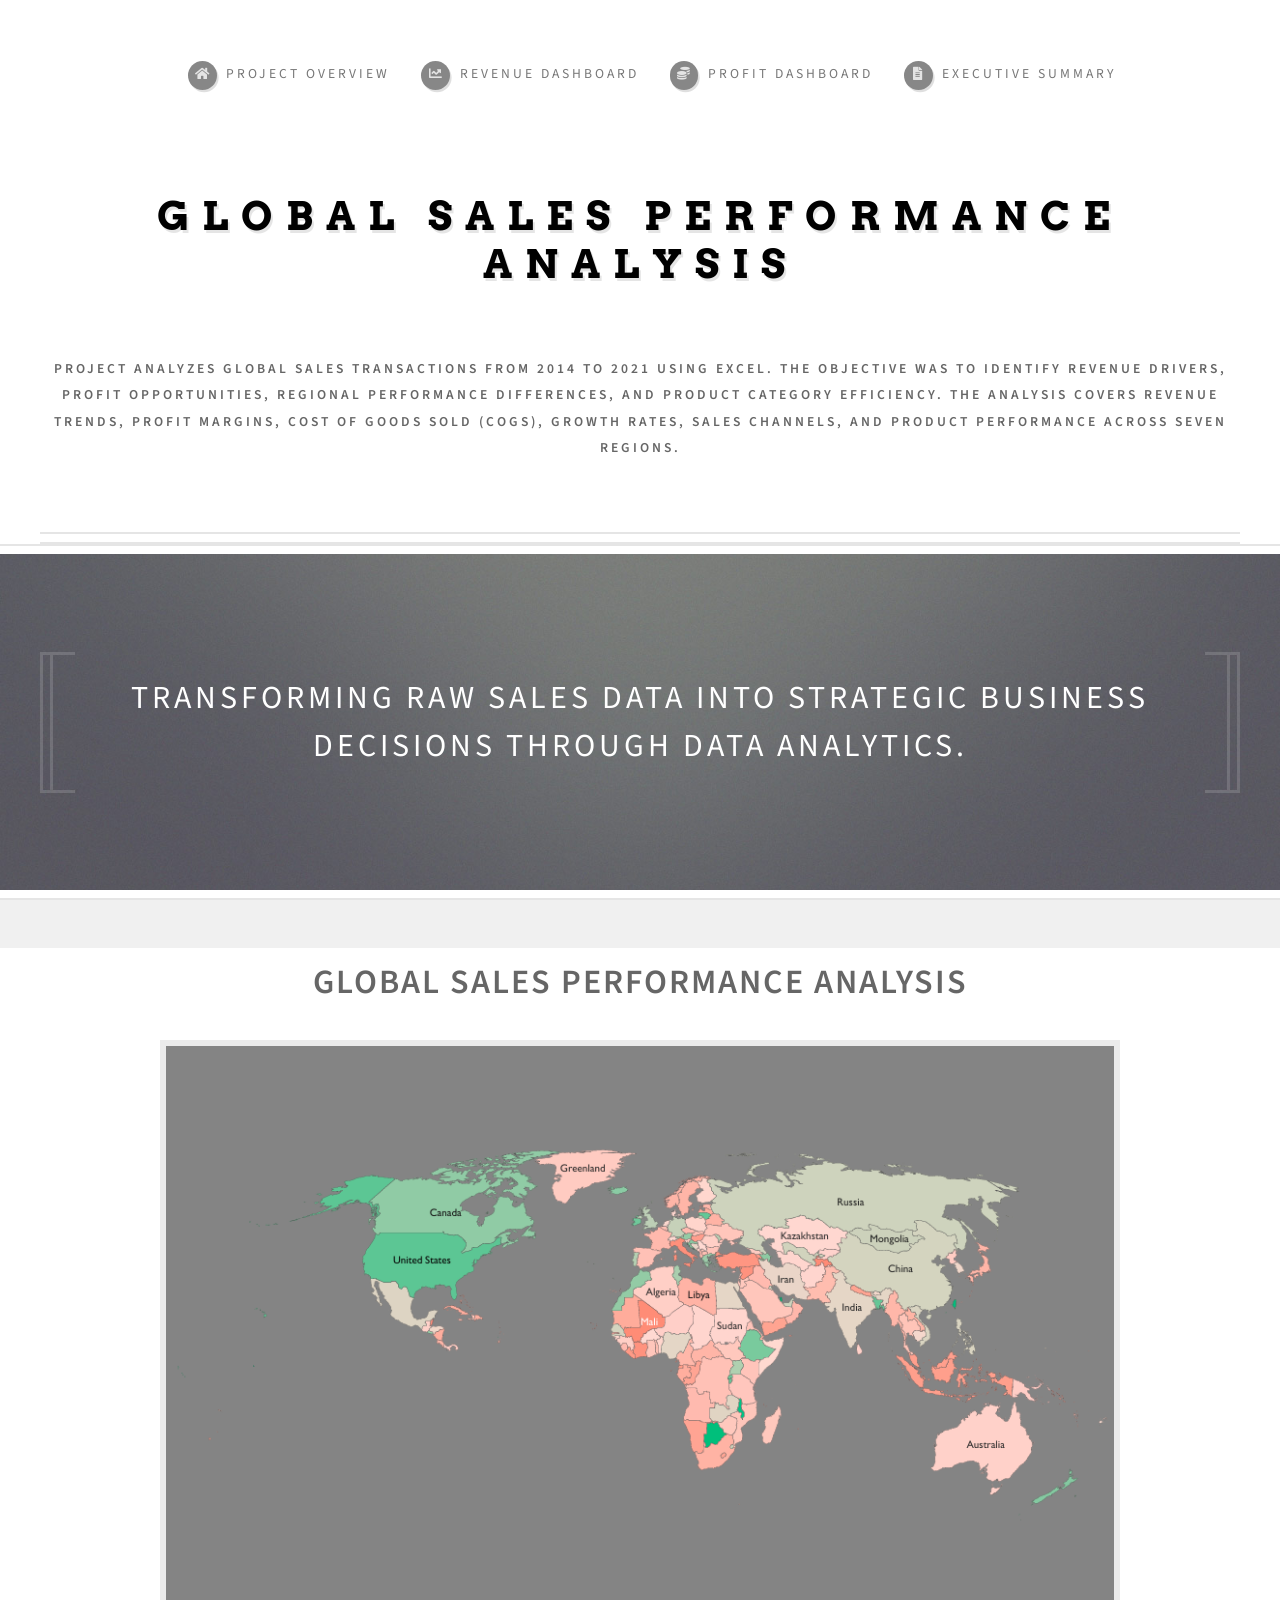
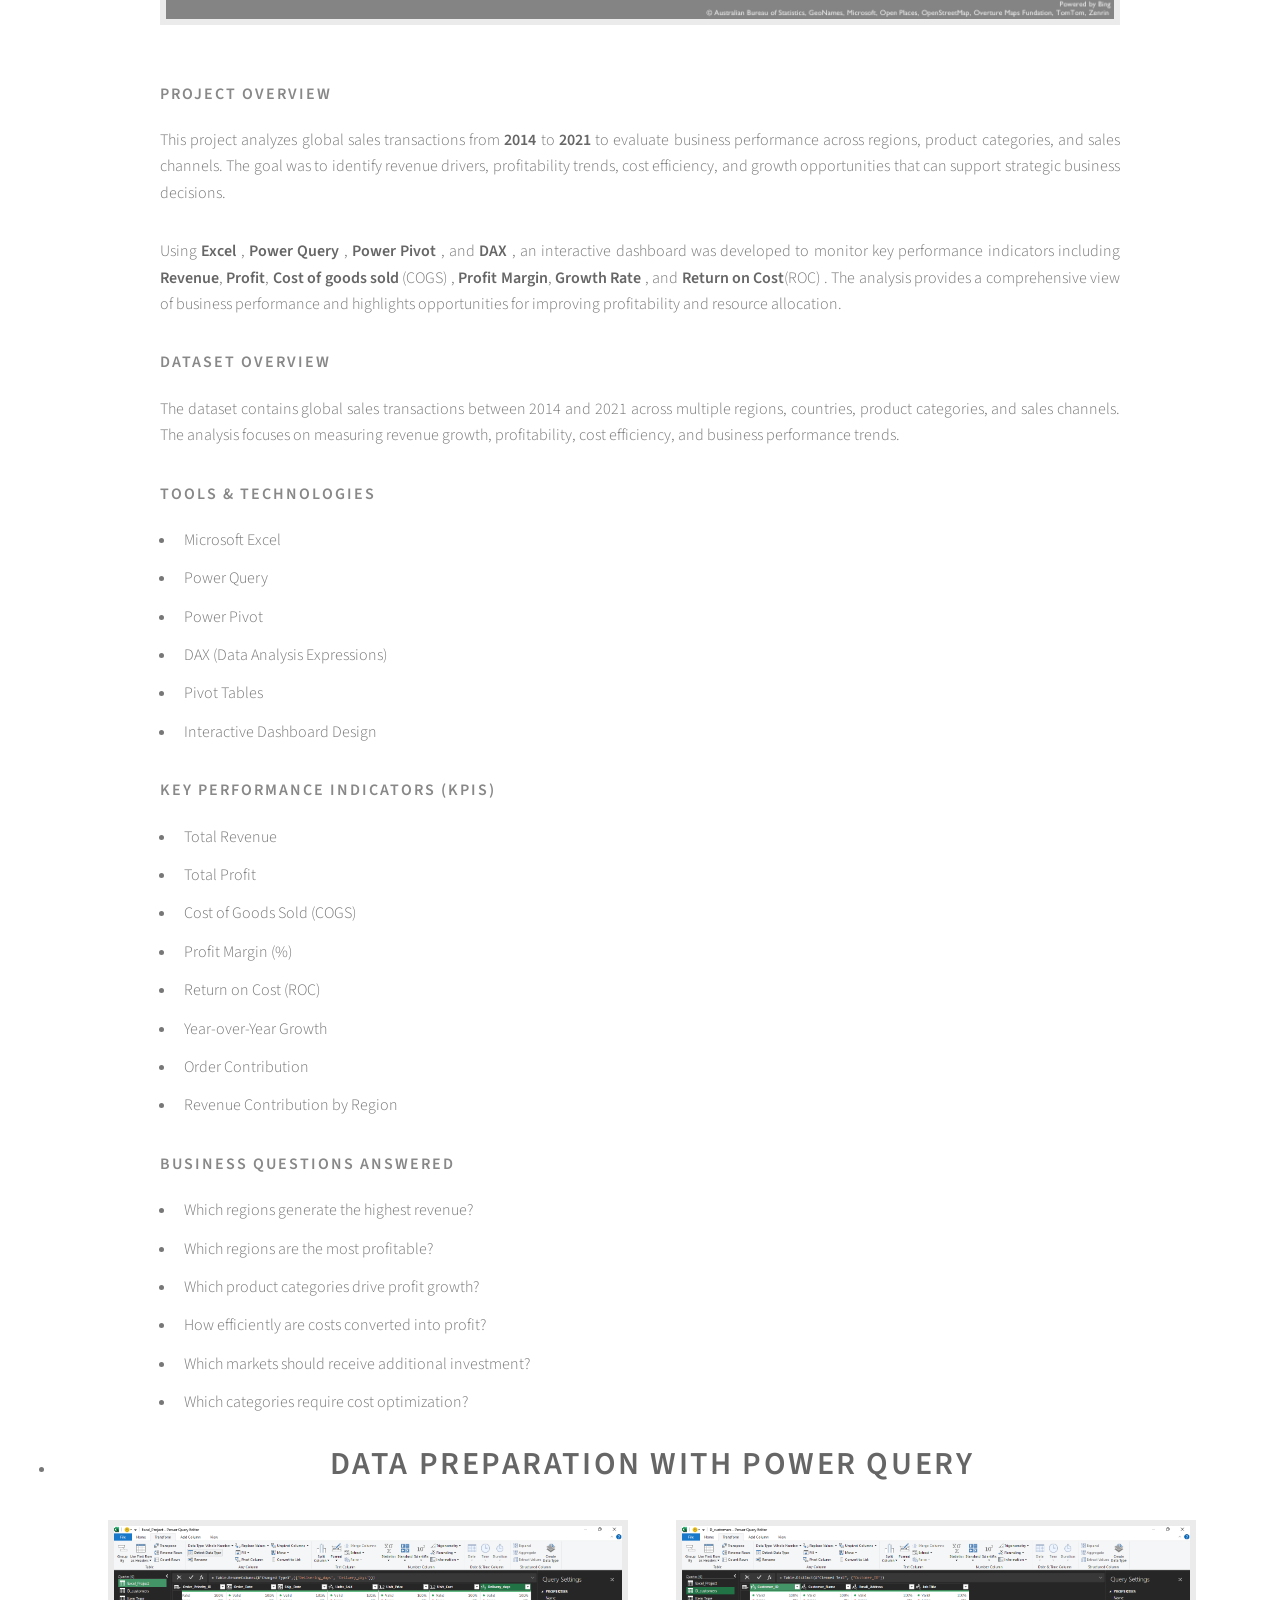
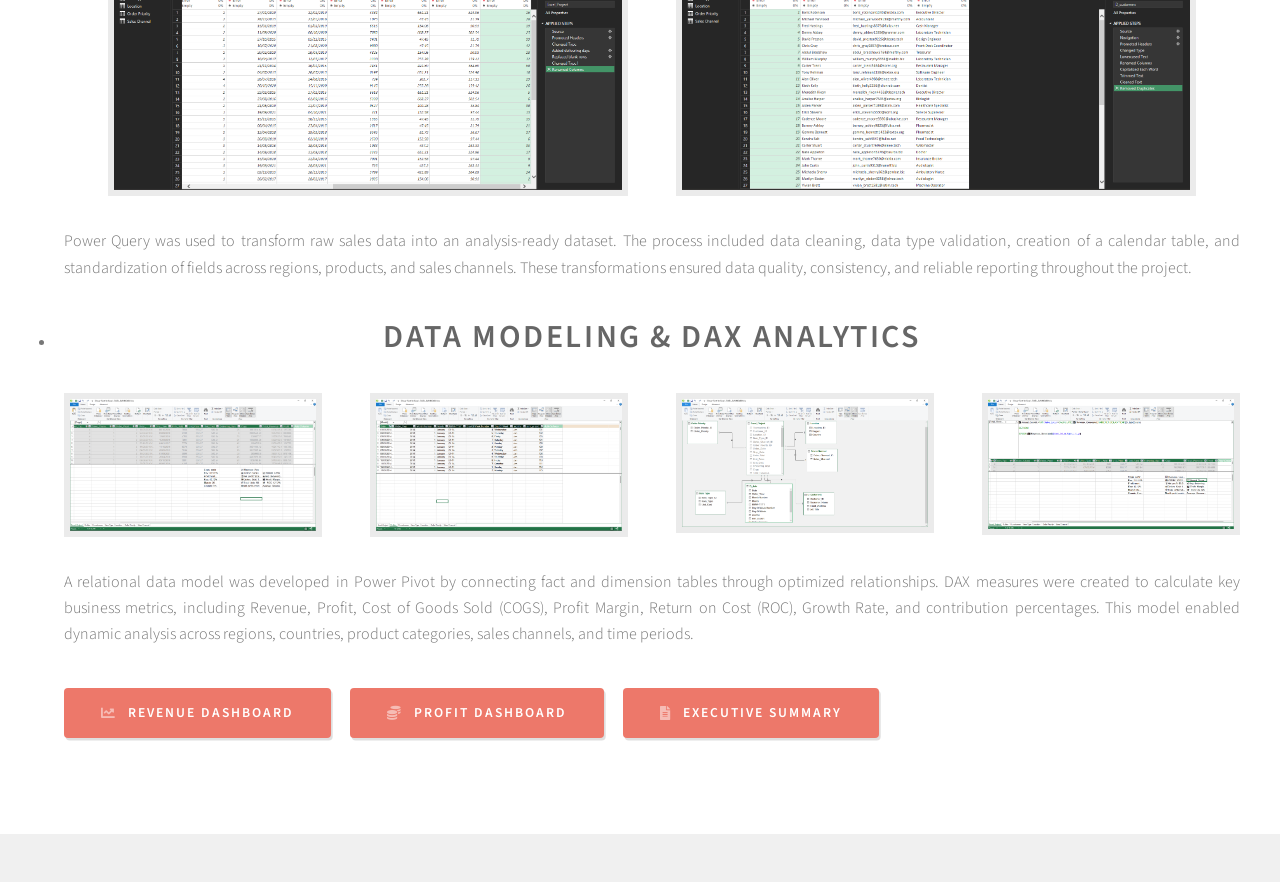
==== commit 5fbaf00f: "Update index.html" ====
--- a/Global_sales_analytics/index.html
+++ b/Global_sales_analytics/index.html
@@ -40,7 +40,7 @@
 
 
 
-							<nav id="nav">
+<nav id="nav">
     <ul>
         <li><a class="icon solid fa-home" href="index.html"><span>Project Overview</span></a></li>
         <li><a class="icon solid fa-chart-line" href="revenue_summary.html"><span>Revenue Dashboard</span></a></li>
@@ -48,11 +48,6 @@
         <li><a class="icon solid fa-file-alt" href="excutive_summary.html"><span>Executive Summary</span></a></li>
     </ul>
 </nav>
-									<li><a class="icon solid fa-chart-line" href="revenue_summary.html"><span>Revenue Dashboard</span></a></li>
-<li><a class="icon solid fa-coins" href="profit_summary.html"><span>Profit Dashboard</span></a></li>
-<li><a class="icon solid fa-file-alt" href="excutive_summary.html"><span>Executive Summary</span></a></li>
-								</ul>
-							</nav>
 
 					</div>
 				</section>
--- a/Global_sales_analytics/assets/css/main.css
+++ b/Global_sales_analytics/assets/css/main.css
@@ -3087,3 +3087,24 @@
 
 
 
+
+
+@media screen and (max-width: 736px) {
+  #nav {
+    display: none !important;
+  }
+}
+
+
+
+
+
+
+
+
+
+
+
+
+
+
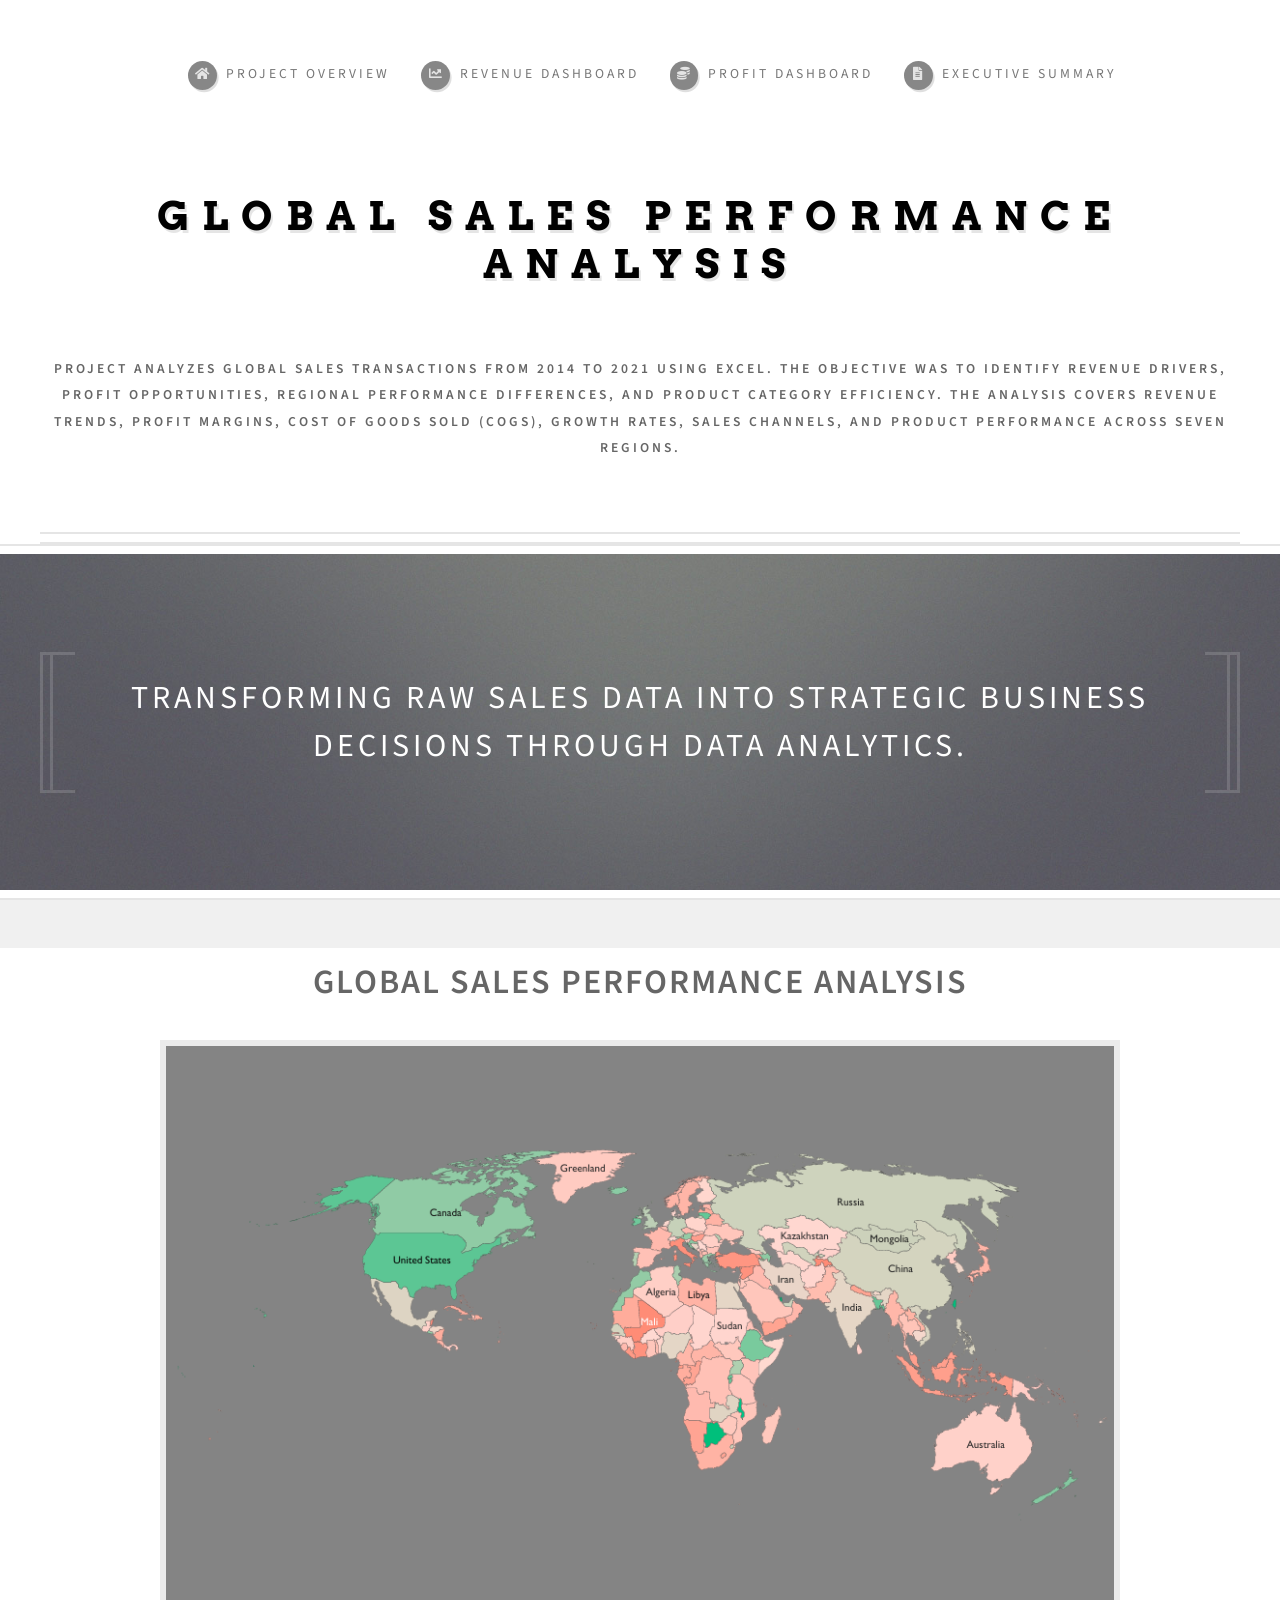
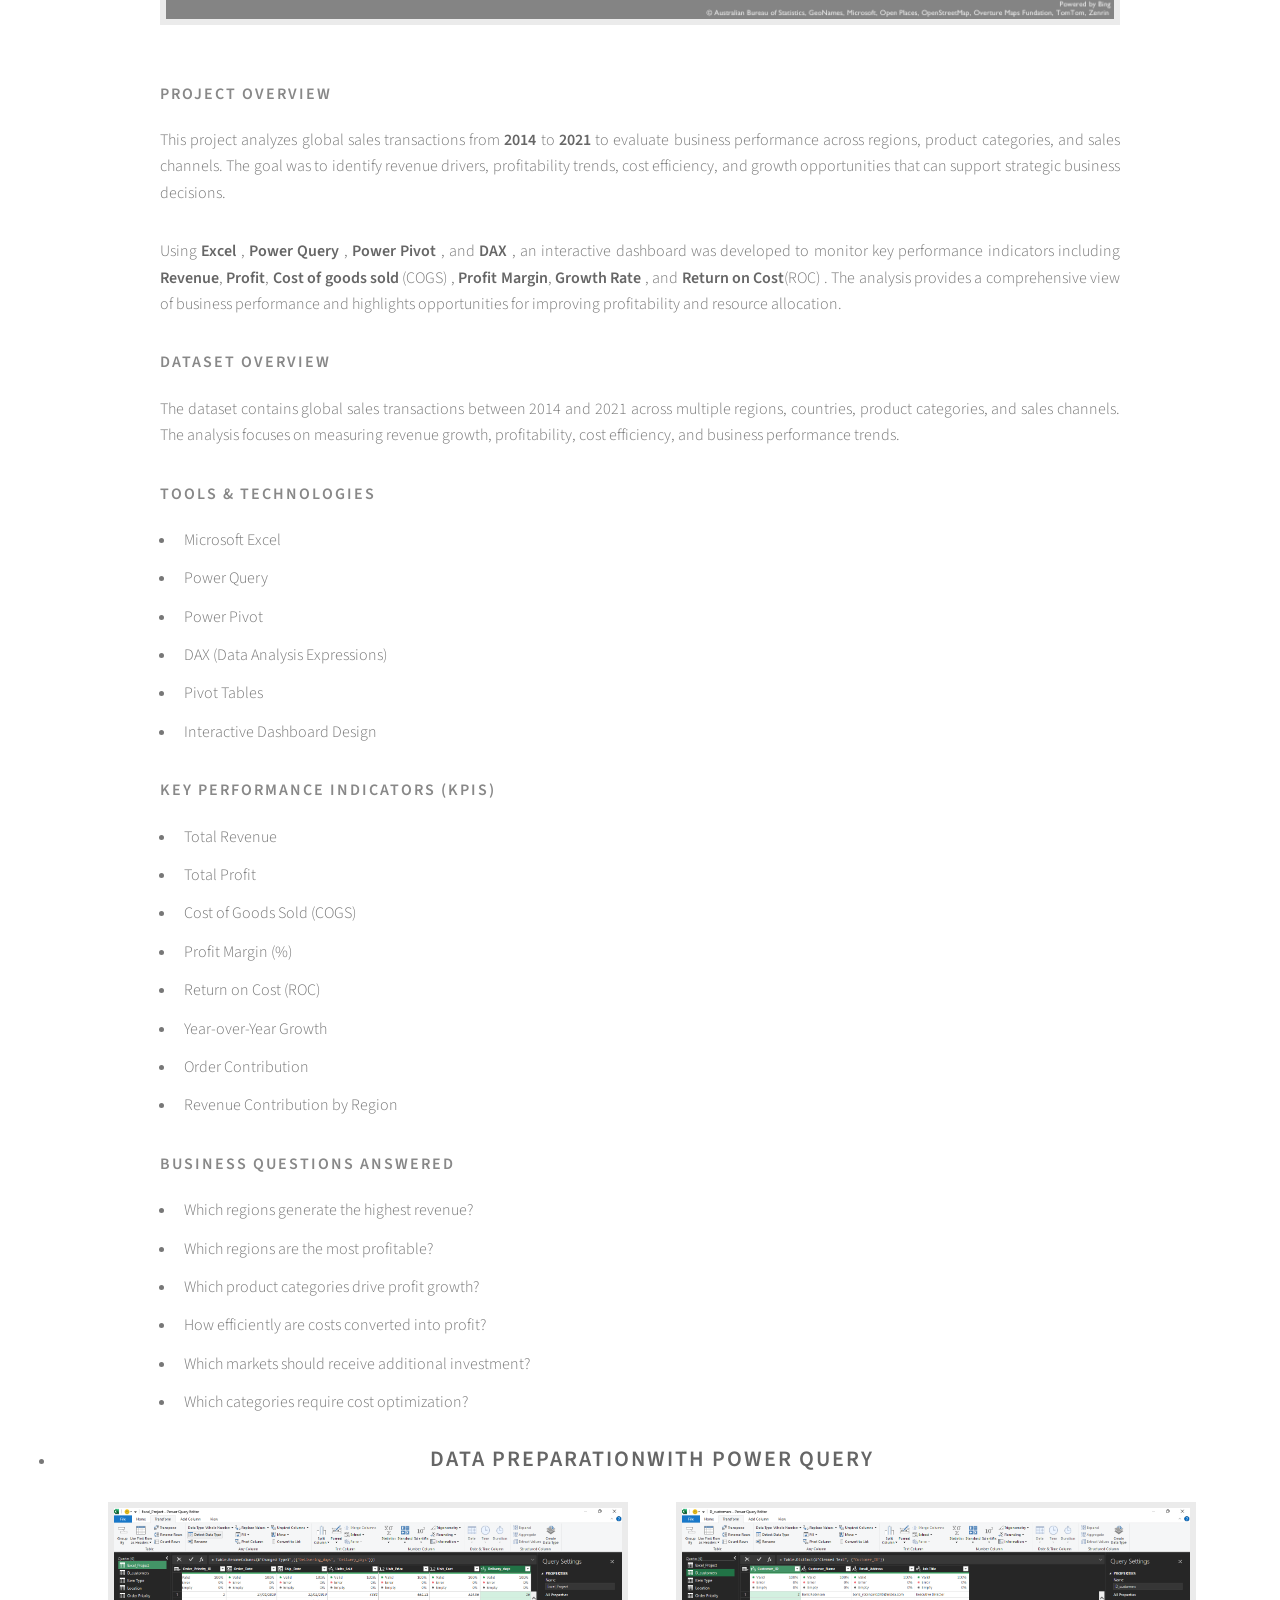
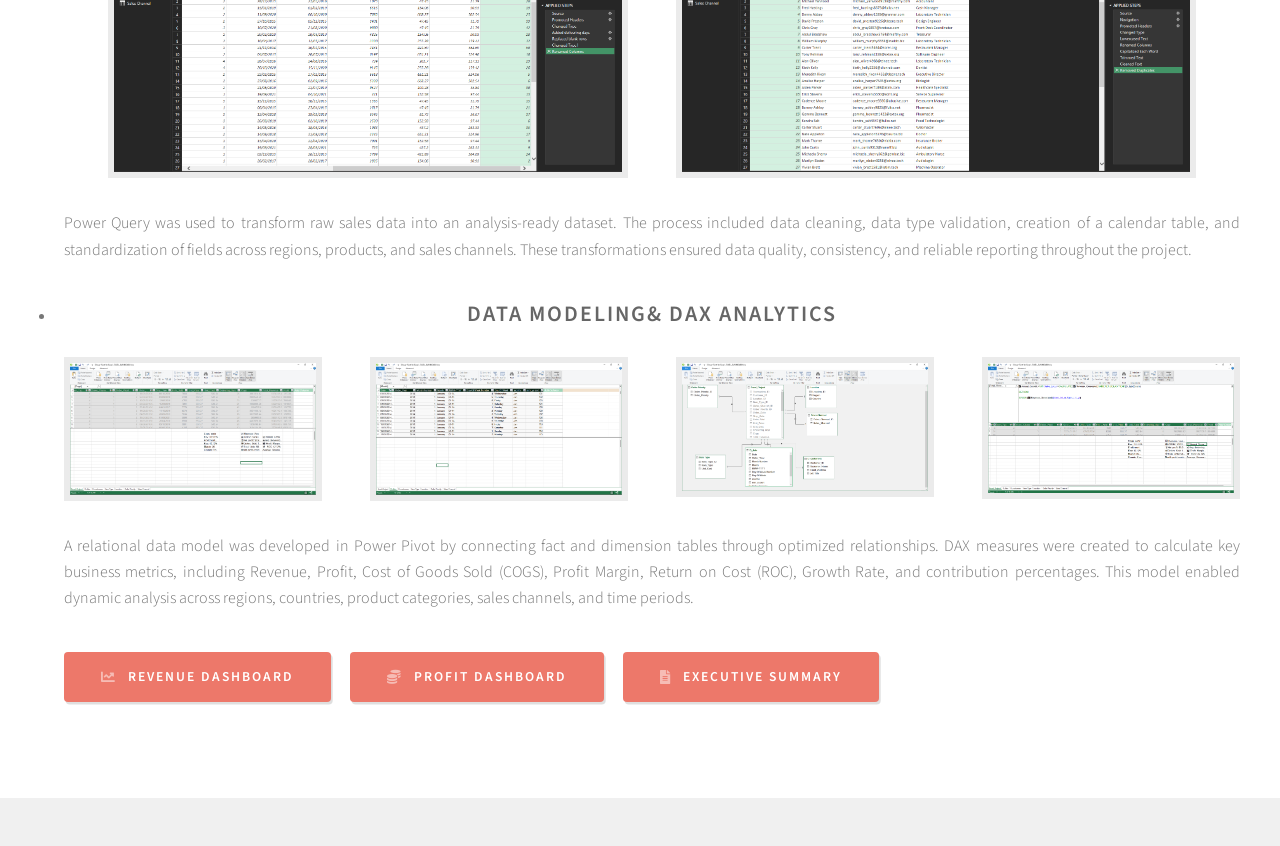
==== commit 34c23542: "Update index.html" ====
--- a/Global_sales_analytics/index.html
+++ b/Global_sales_analytics/index.html
@@ -185,7 +185,17 @@
 														<article class="box highlight">
 															
     <header class="highlight-title">
-    <h3><strong>Data Preparation with Power Query</strong></h3>
+    <h3 style="
+        font-size: 22px;
+        line-height: 1.35;
+        letter-spacing: 2px;
+        text-align: center;
+        white-space: normal;
+        overflow-wrap: break-word;
+        padding: 20px 12px 0 12px;
+    ">
+        <strong>Data Preparation<br class="mobile-break">with Power Query</strong>
+    </h3>
 </header>
 
 <div class="highlight-images-row">
@@ -211,8 +221,18 @@
 												<li>
 
 													<!-- Highlight -->
-														 <header class="highlight-title">
-    <h3><strong>Data Modeling & DAX Analytics</strong></h3>
+	<header class="highlight-title">
+    <h3 style="
+        font-size: 22px;
+        line-height: 1.35;
+        letter-spacing: 2px;
+        text-align: center;
+        white-space: normal;
+        overflow-wrap: break-word;
+        padding: 20px 12px 0 12px;
+    ">
+      <strong>Data Modeling<br class="mobile-break">& DAX Analytics</strong>
+    </h3>
 </header>
 															<div class="highlight-images-row">
     <a href="images/piv_1.png" class="image highlight-img" target="_blank">
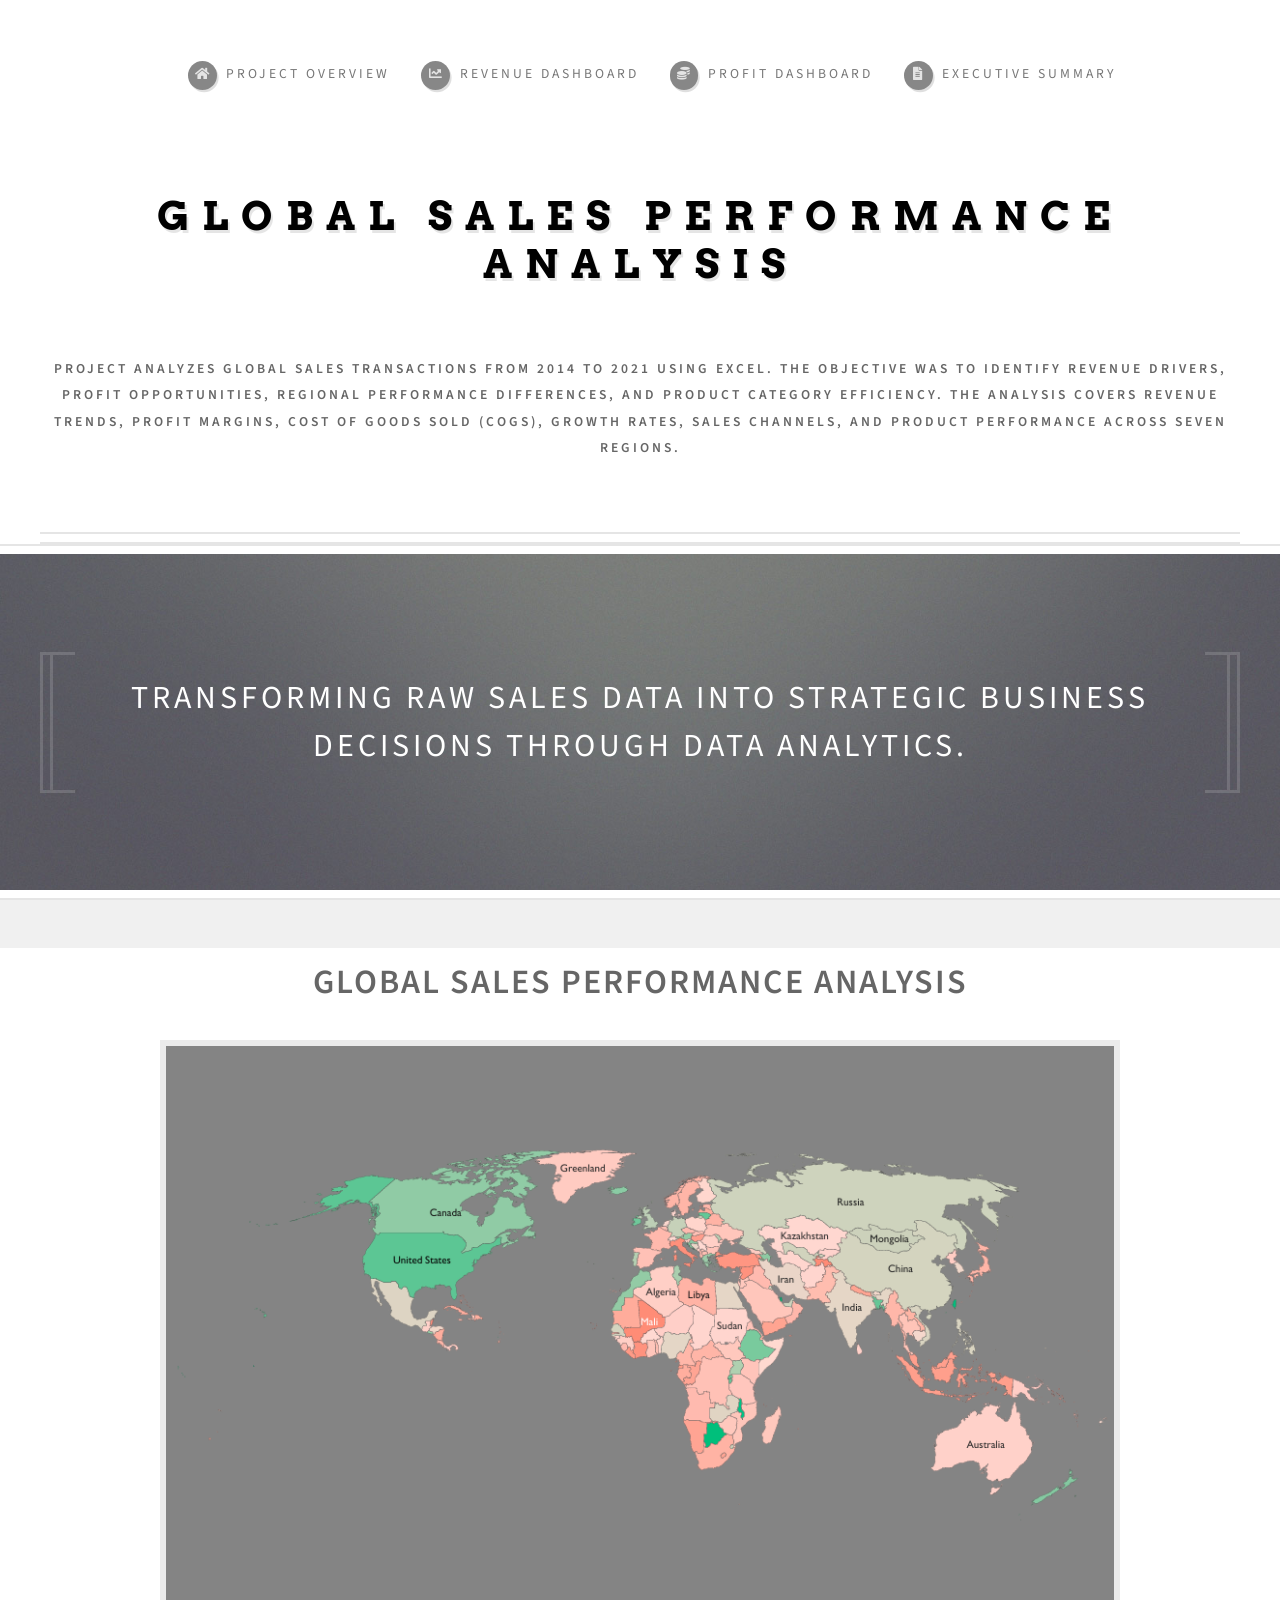
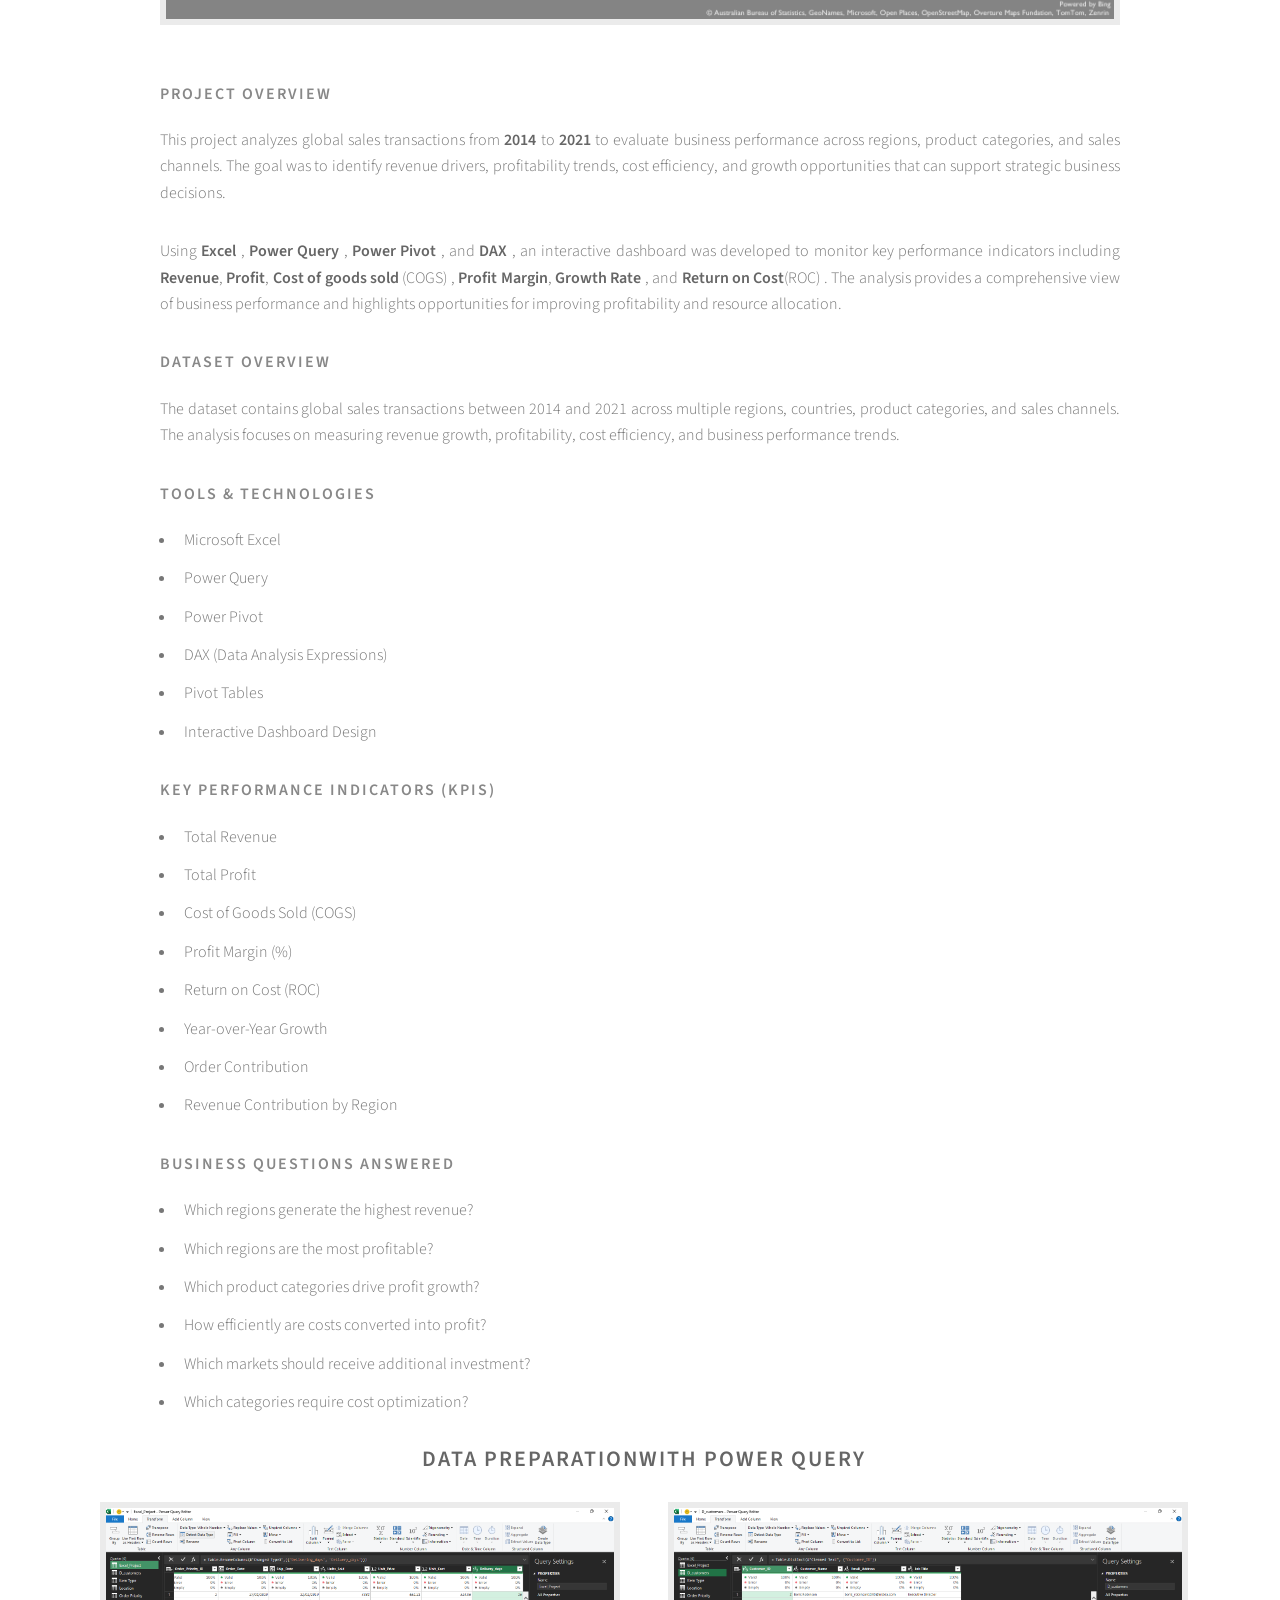
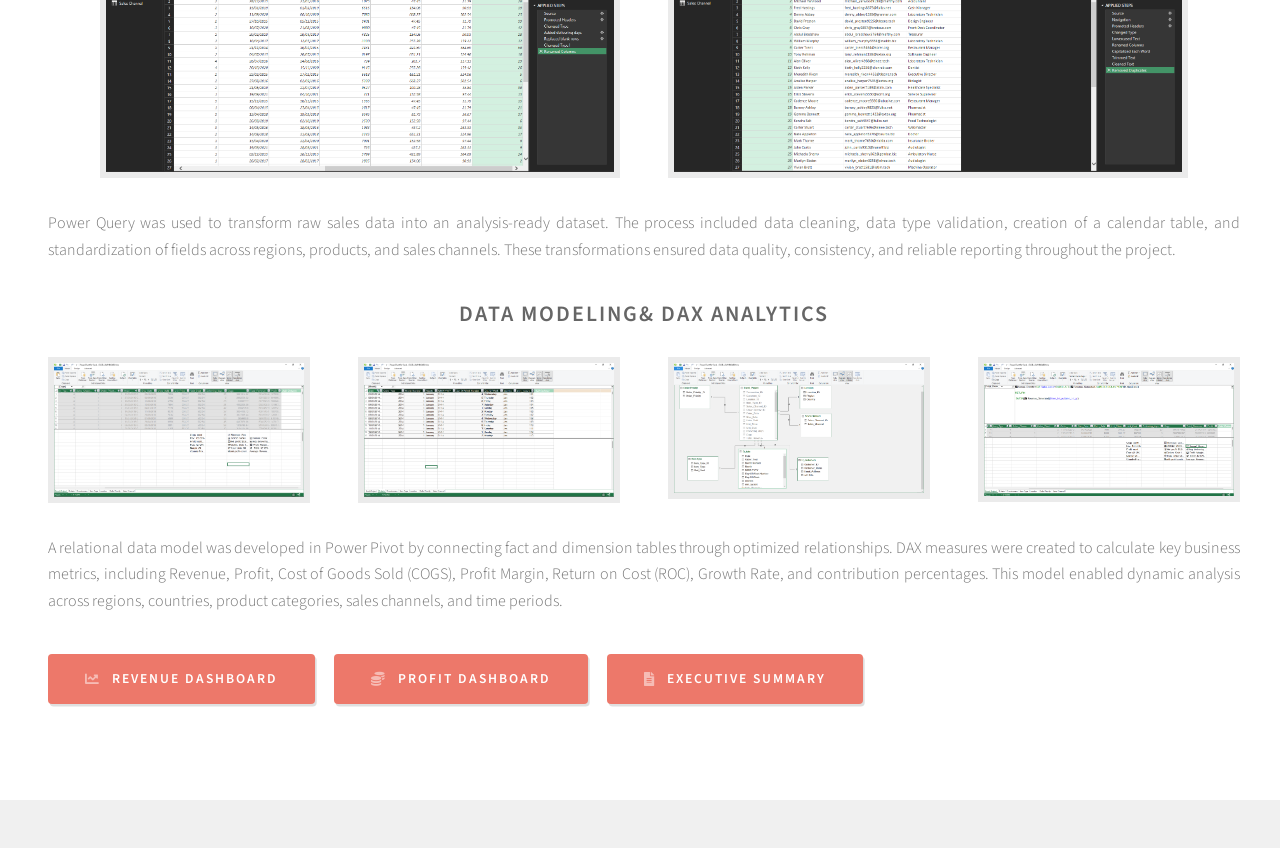
==== commit 6f952a3e: "Add files via upload Add Revenue  dashboard project page" ====
--- a/Global_sales_analytics/index.html
+++ b/Global_sales_analytics/index.html
@@ -283,4 +283,4 @@
 			<script src="assets/js/main.js"></script>
 
 	</body>
-</html>
+</html>
--- a/Global_sales_analytics/assets/css/main.css
+++ b/Global_sales_analytics/assets/css/main.css
@@ -3072,26 +3072,74 @@
 
 
 
+.dashboard-details {
+    margin-top: 2em;
+}
+
+
+
+
+
+
+
+
+
+
+
+
+
+
+
 
 
 @media screen and (max-width: 736px) {
-  #content header h2 {
-    font-size: 1.15em;
+  h1, h2, h3 {
+    word-break: normal;
+    overflow-wrap: break-word;
     line-height: 1.35;
     letter-spacing: 0.08em;
+  }
+
+  .highlight-title h3 {
+    font-size: 1.35em;
+    letter-spacing: 0.08em;
     text-align: center;
-    white-space: normal;
-    overflow-wrap: break-word;
   }
-}
-
-
-
-
+
+  #content h2 {
+    font-size: 1.4em;
+    text-align: center;
+  }
+}
+
+
+
+
+
+
+
+
+.highlights-list {
+  list-style: none !important;
+  padding-left: 0 !important;
+  margin-left: 0 !important;
+}
+
+.highlights-list > li {
+  list-style: none !important;
+}
+
+
+
+
+
+.mobile-break {
+  display: none;
+}
 
 @media screen and (max-width: 736px) {
-  #nav {
-    display: none !important;
+  .mobile-break {
+    display: block;
   }
 }
 
@@ -3105,6 +3153,81 @@
 
 
 
-
-
-
+/* Remove double divider lines in sidebar */
+#sidebar ul.divided > li {
+    border-top: 0;
+    padding-top: 0;
+}
+
+#sidebar section {
+    border-top: 0;
+    padding-top: 0;
+}
+
+
+
+#sidebar .box.excerpt {
+    border-top: 0;
+}
+
+
+
+
+
+
+
+
+
+
+
+/* Remove remaining sidebar divider line */
+#sidebar section,
+#sidebar section:first-child,
+#sidebar section:last-child,
+#sidebar ul.divided,
+#sidebar ul.divided > li,
+#sidebar article.box,
+#sidebar article.box.excerpt {
+    border-top: none !important;
+    box-shadow: none !important;
+    background-image: none !important;
+}
+
+
+
+
+
+
+
+/* Full-width double divider inside main content row */
+.content-cross-line {
+    border-top: 1px solid #e5e5e5;
+    border-bottom: 1px solid #e5e5e5;
+    height: 7px;
+
+    width: calc(100% + 65%);
+    margin-top: 1.5em;
+    margin-bottom: 1.5em;
+}
+
+
+
+
+
+
+
+
+
+
+
+
+
+
+
+
+
+
+
+
+
+
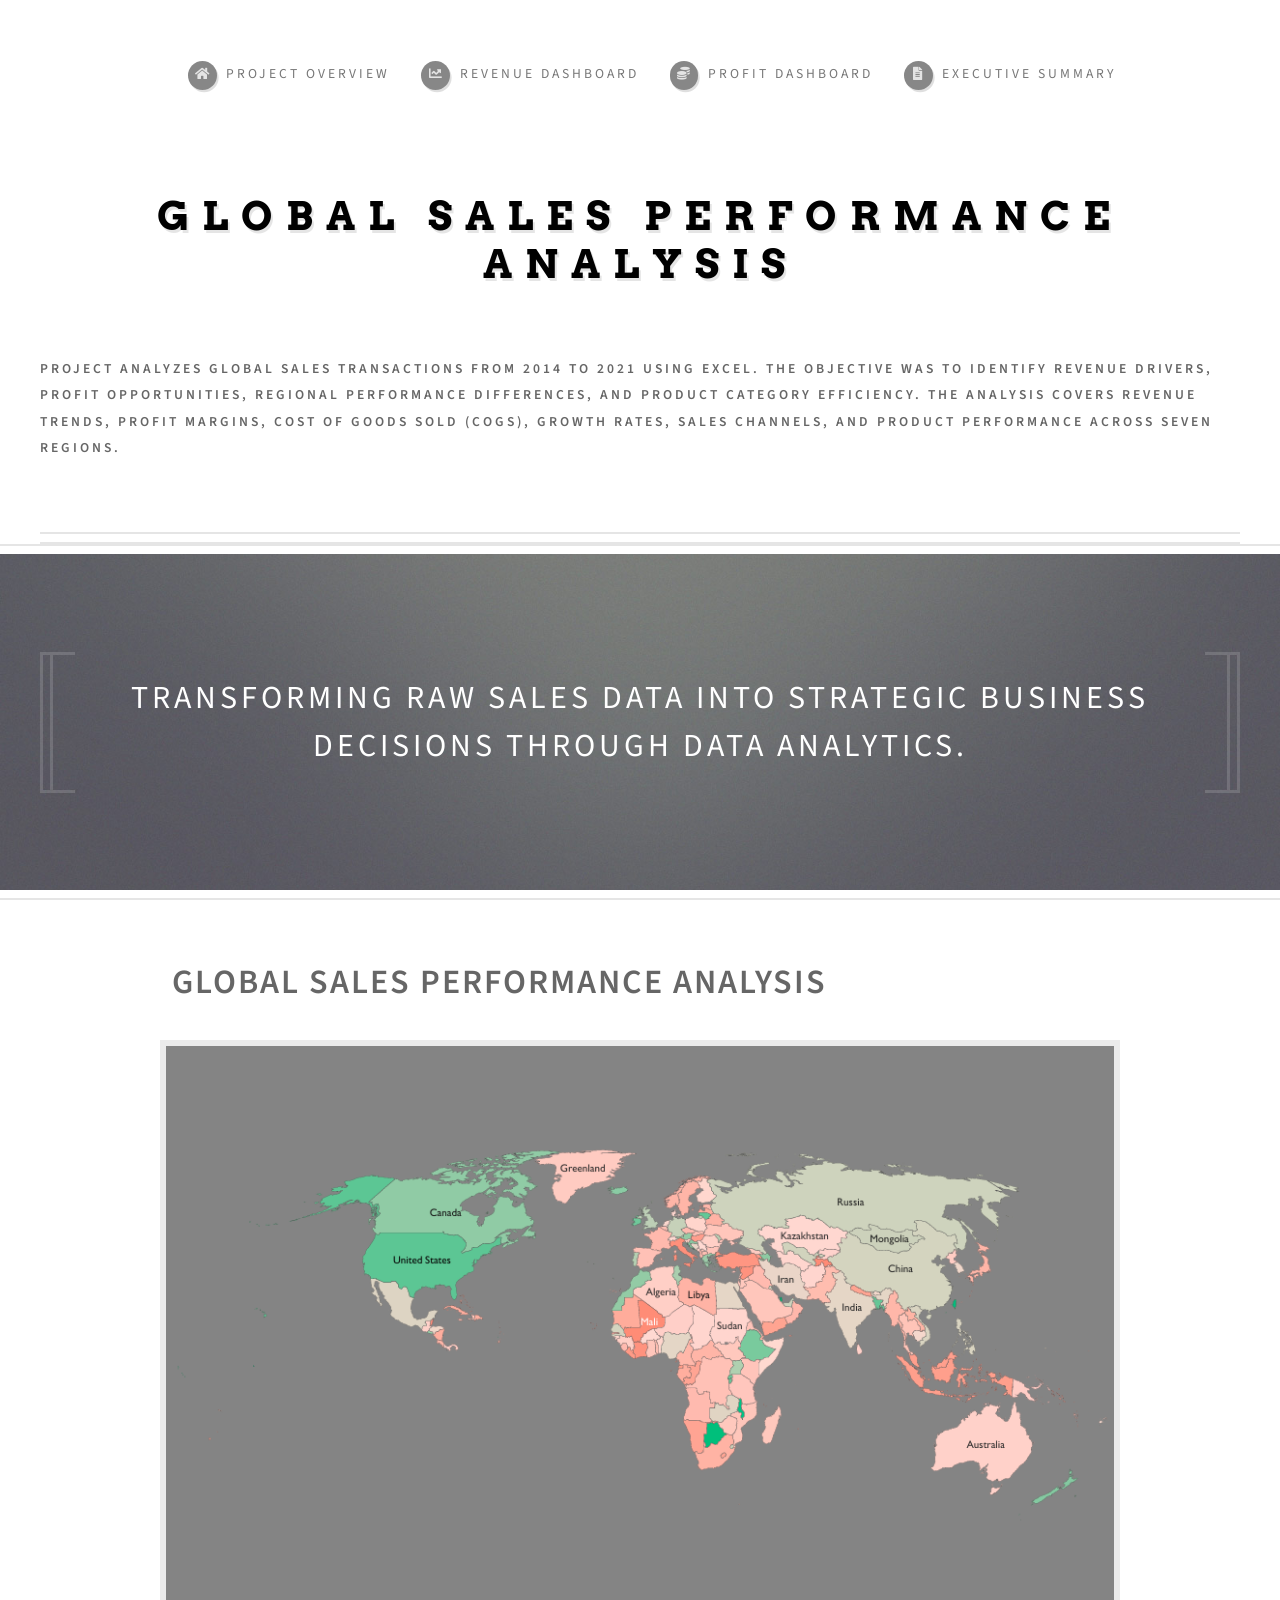
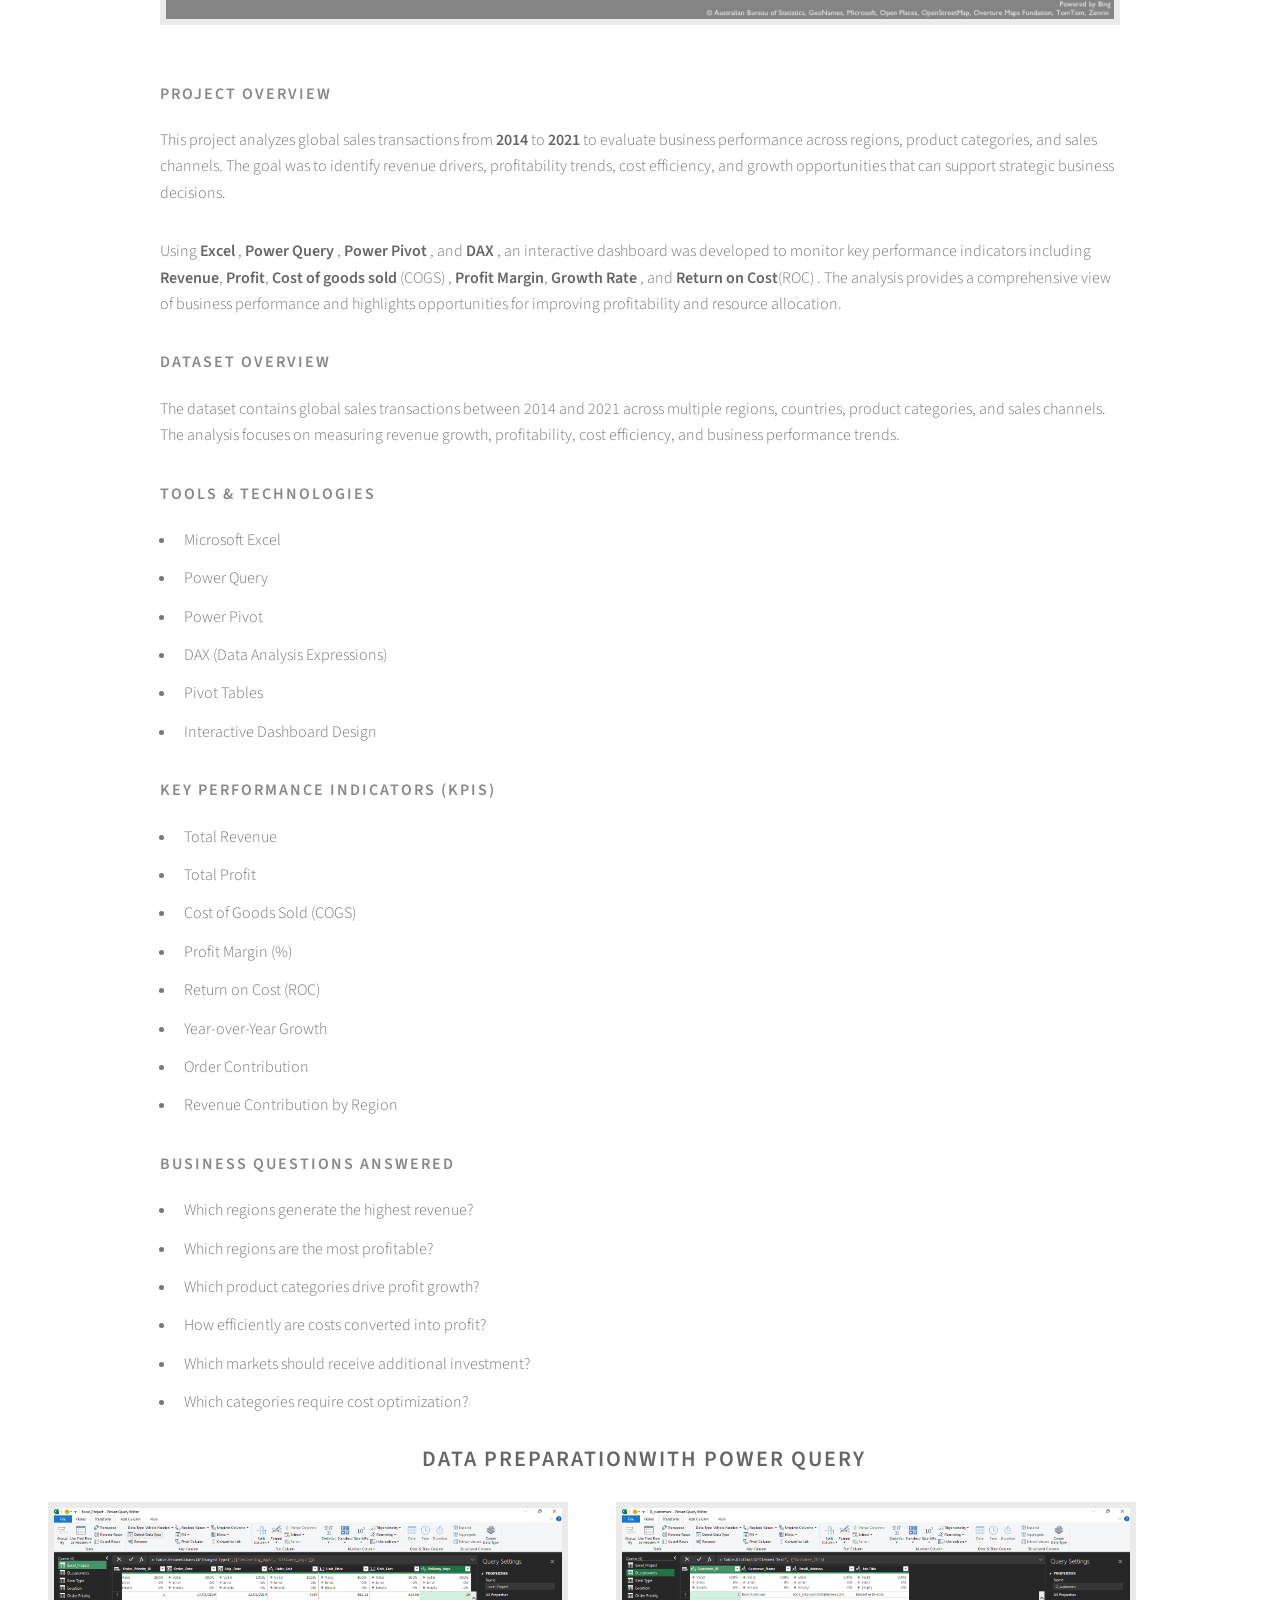
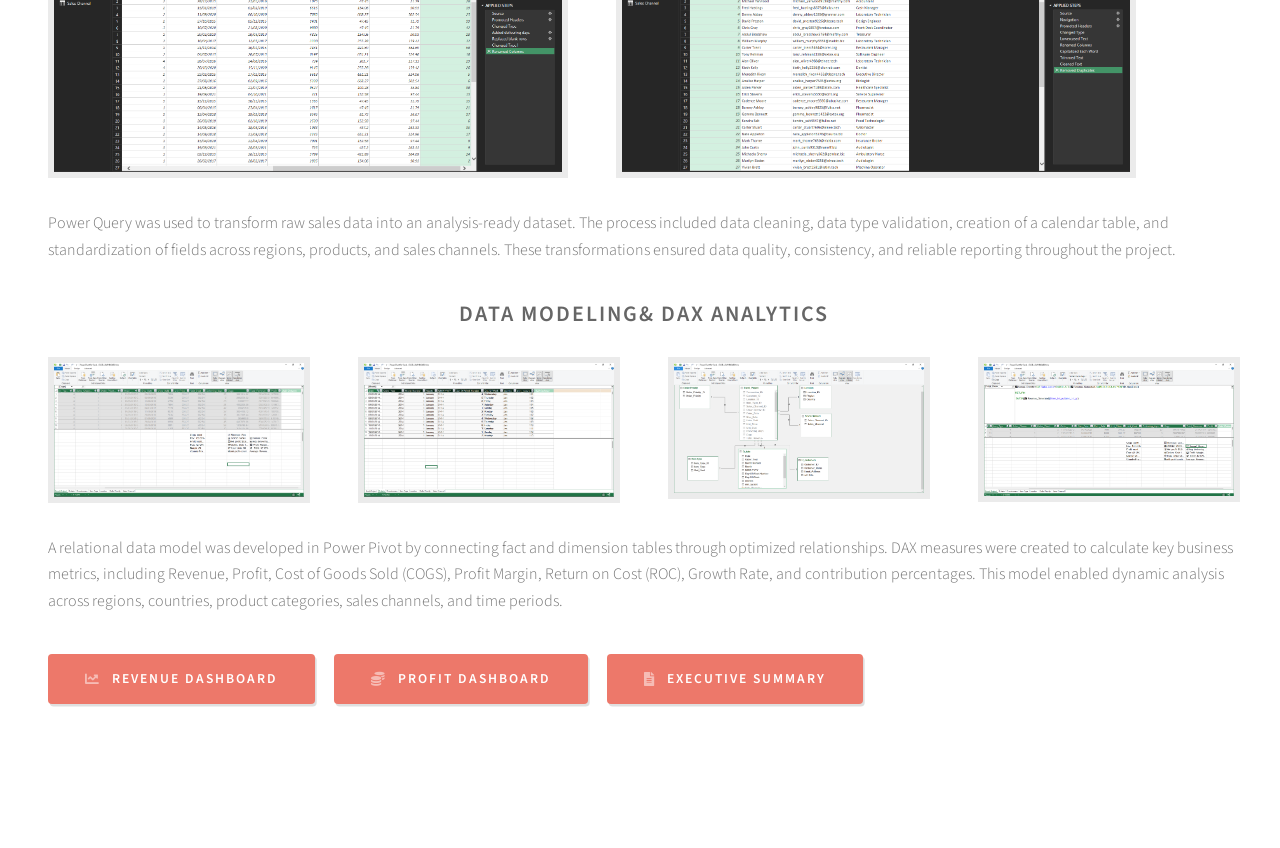
==== commit 82c52037: "Add files via upload" ====
--- a/Global_sales_analytics/index.html
+++ b/Global_sales_analytics/index.html
@@ -96,7 +96,7 @@
   <strong>Global Sales Performance Analysis</strong>
 </h2>
 </header>
-											<a href="#" class="image featured"><img src="images/map.png" alt="" /></a>
+											<a  class="image featured"><img src="images/map.png" alt="" /></a>
 											<h3>Project Overview</h3>
 											<p>
 This project analyzes global sales transactions from <STRong> 2014</STRong> to <STRONG>2021</STRONG>  to evaluate
--- a/Global_sales_analytics/assets/css/main.css
+++ b/Global_sales_analytics/assets/css/main.css
@@ -190,9 +190,9 @@
 	}
 
 	p {
-		text-align: justify;
-		margin-bottom: 2em;
-	}
+    text-align: left;
+    margin-bottom: 2em;
+}
 
 	ul, ol, dl, table, blockquote {
 		margin-bottom: 2em;
@@ -207,7 +207,7 @@
 	.container {
 		margin: 0 auto;
 		max-width: 100%;
-		width: 70em;
+		width: 90em;
 	}
 
 		@media screen and (max-width: 1680px) {
@@ -1934,7 +1934,7 @@
 			margin: 2.5em 0 0 0;
 			font-size: 0.85em;
 			letter-spacing: 3px;
-			text-align: center;
+			text-align: left;
 		}
 
 /* Nav */
@@ -2605,7 +2605,7 @@
 		/* Box */
 
 			.box.excerpt header {
-				text-align: center;
+				text-align: left;
 			}
 
 		/* Header */
@@ -2722,7 +2722,7 @@
 
 
 .highlight-title {
-    text-align: center;
+    text-align: left;
 }
 
 .highlight-title h3 {
@@ -2756,7 +2756,7 @@
 
 
 .highlight-title {
-    text-align: center;
+    text-align: left;
 }
 
 .highlight-title h3 {
@@ -2766,7 +2766,7 @@
 
 .highlight-images-row {
     display: flex;
-    justify-content: center;
+    justify-content: left;
     align-items: flex-start;
     gap: 3em;
     margin: 2em auto;
@@ -2795,9 +2795,8 @@
 }
 
 .highlight-title h3 {
-    white-space: nowrap;
-}
-
+    white-space: normal;
+}
 
 
 
@@ -3103,12 +3102,12 @@
   .highlight-title h3 {
     font-size: 1.35em;
     letter-spacing: 0.08em;
-    text-align: center;
+    text-align: left;
   }
 
   #content h2 {
     font-size: 1.4em;
-    text-align: center;
+    text-align: left;
   }
 }
 
@@ -3216,18 +3215,175 @@
 
 
 
-
-
-
-
-
-
-
-
-
-
-
-
-
-
-
+/* Align all content to the left */
+#content,
+#content p,
+#content h2,
+#content h3,
+#content ul,
+#content li,
+#content article,
+.box,
+.box header {
+    text-align: left !important;
+}
+
+
+
+
+
+
+/* Force all text inside the main content area to the left */
+#content * {
+    text-align: left !important;
+}
+
+
+
+
+
+
+
+
+#content,
+#content article,
+#content header,
+#content h2,
+#content h3,
+#content p,
+#content ul,
+#content li {
+    text-align: left !important;
+}
+
+
+
+
+
+
+
+
+
+
+
+/* Force all dashboard content left aligned */
+
+#content,
+#content header,
+#content h2,
+#content h3,
+#content p,
+#content ul,
+#content li,
+.box.post > header,
+.no-sidebar .box.post > header {
+    text-align: left !important;
+}
+
+
+
+
+
+
+
+
+@media screen and (max-width: 768px) {
+
+    .wide-after-line {
+        width: 100%;
+        max-width: 100%;
+        overflow: visible;
+    }
+
+    .wide-after-line p,
+    .wide-after-line li,
+    .wide-after-line h3 {
+        white-space: normal;
+        overflow-wrap: break-word;
+        word-wrap: break-word;
+    }
+
+}
+
+
+
+
+
+
+
+
+
+
+
+
+
+.wide-after-line {
+    width: 100%;
+    max-width: 100%;
+}
+
+.wide-after-line h3,
+.wide-after-line p,
+.wide-after-line li {
+    white-space: normal;
+    overflow-wrap: break-word;
+    word-wrap: break-word;
+}
+
+
+
+
+
+
+
+
+
+
+#content h2,
+#content h3 {
+    white-space: normal !important;
+    overflow-wrap: break-word;
+    word-wrap: break-word;
+}
+
+
+
+
+
+
+
+@media screen and (max-width: 980px) {
+
+    #main {
+        padding-top: 6em;
+    }
+
+}
+
+
+
+
+
+
+
+
+
+
+
+
+
+
+body {
+    background: #ffffff !important;
+}
+
+#page-wrapper {
+    background: #ffffff !important;
+}
+
+#main-wrapper {
+    background: #ffffff !important;
+}
+
+
+
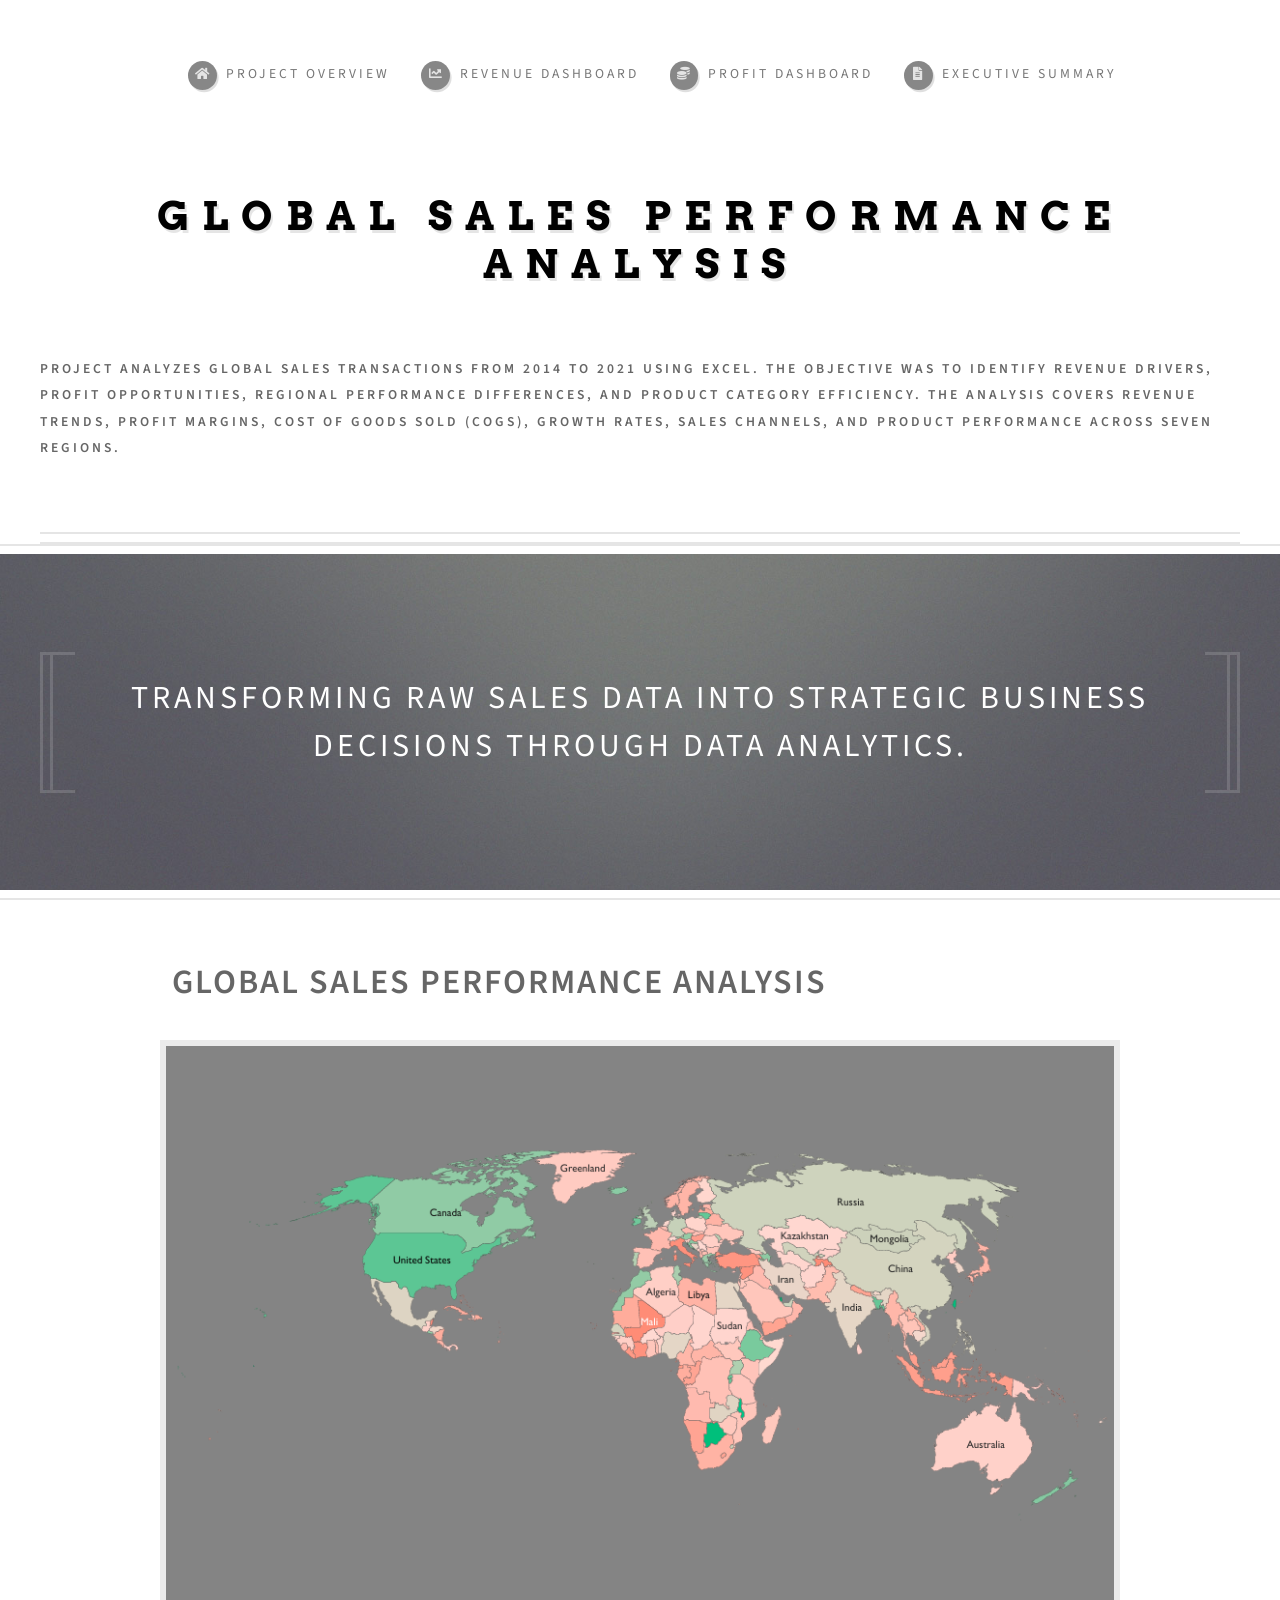
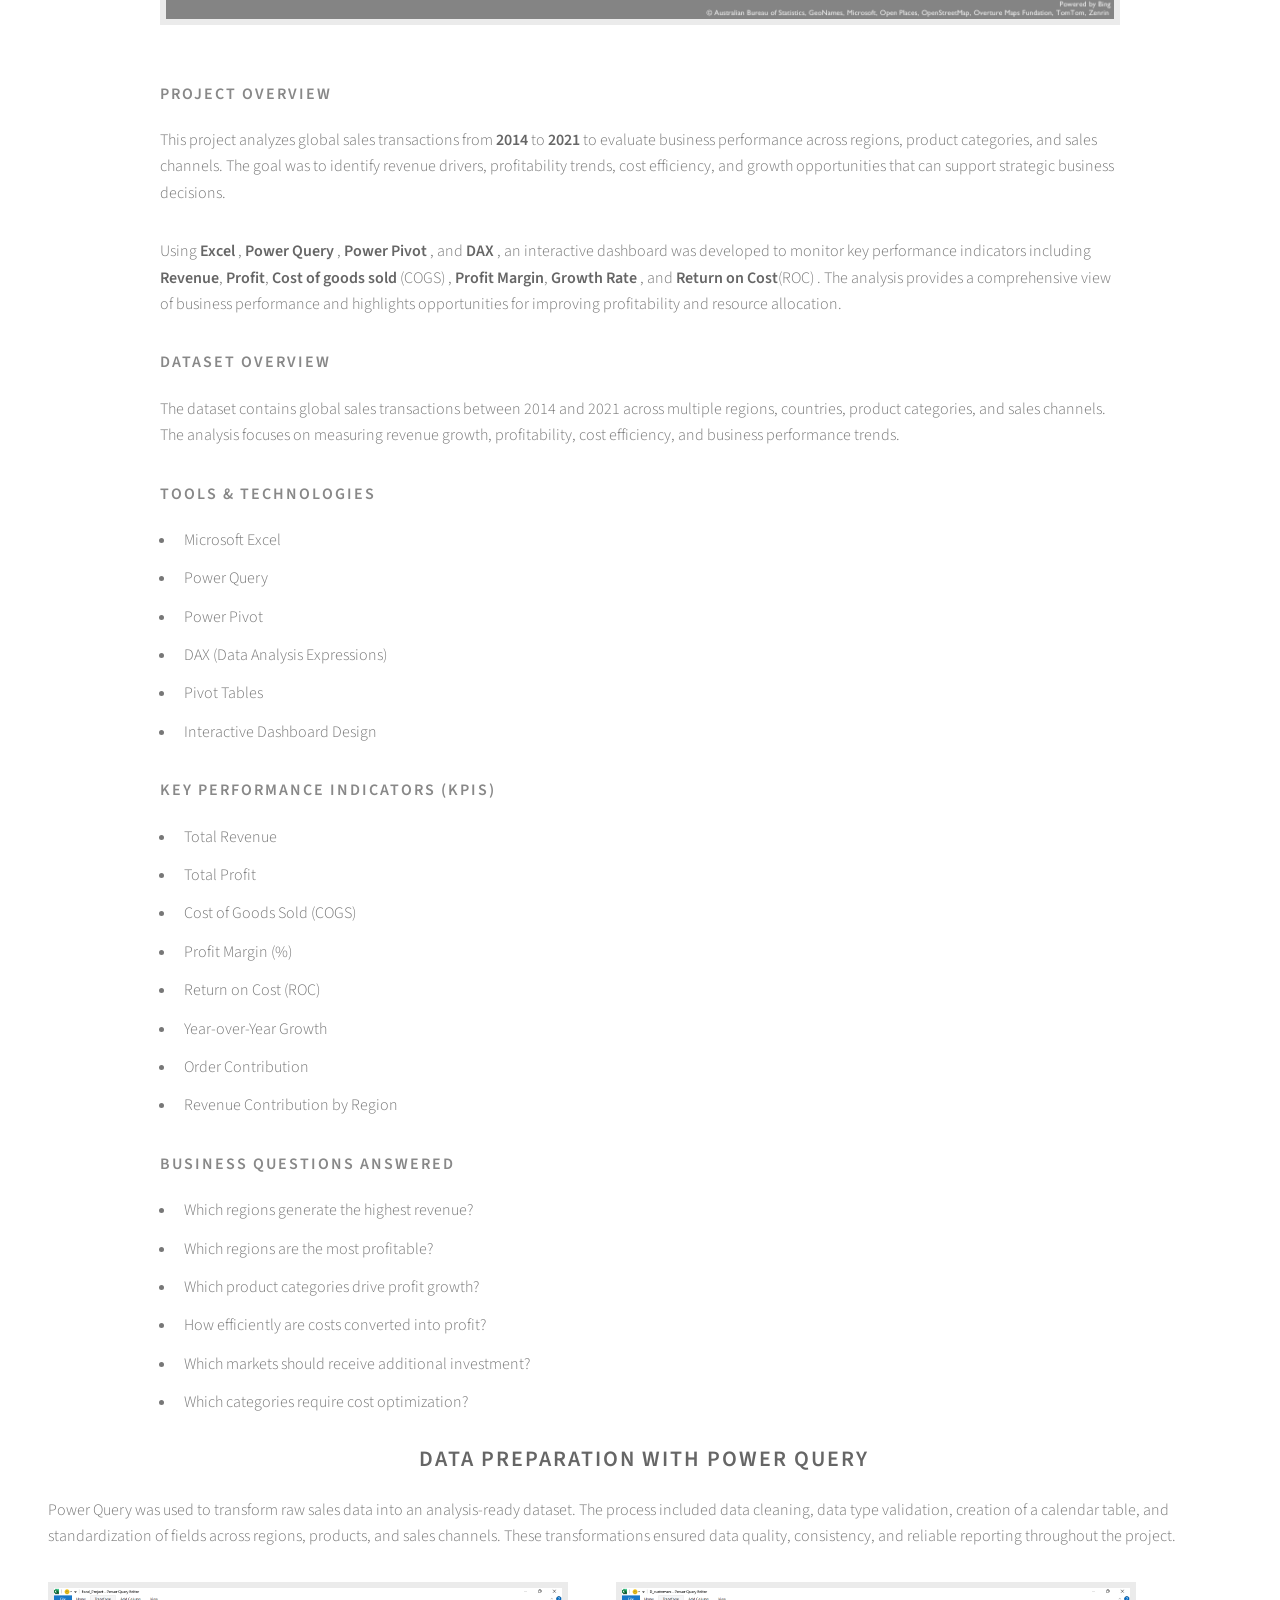
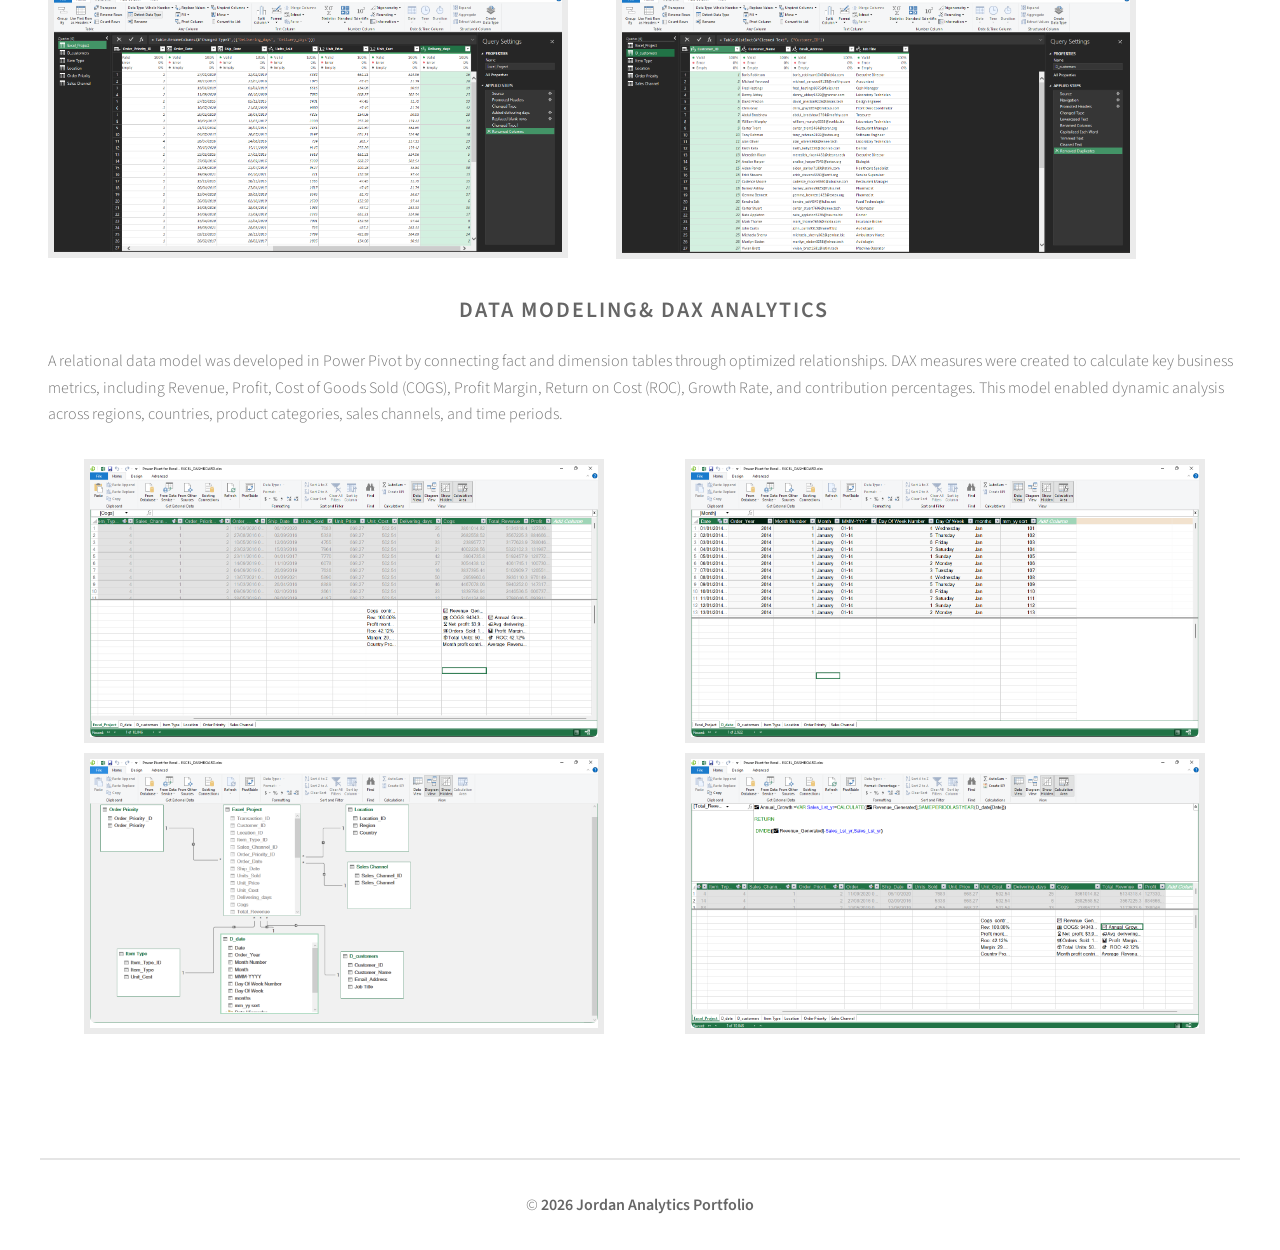
==== commit 05db4018: "Add files via upload Initial commit" ====
--- a/Global_sales_analytics/index.html
+++ b/Global_sales_analytics/index.html
@@ -194,25 +194,26 @@
         overflow-wrap: break-word;
         padding: 20px 12px 0 12px;
     ">
-        <strong>Data Preparation<br class="mobile-break">with Power Query</strong>
+        <strong>Data Preparation<br class="mobile-break"> with Power Query</strong>
     </h3>
-</header>
-
-<div class="highlight-images-row">
-    <a href="images/p_q.png" class="image highlight-img" target="_blank">
-        <img src="images/p_q.png" alt="" />
-    </a>
-
-    <a href="images/pp_q.png" class="image highlight-img" target="_blank">
-        <img src="images/pp_q.png" alt="" />
-    </a>
-</div>
-<p>
+    <p>
 Power Query was used to transform raw sales data into an analysis-ready dataset.
 The process included data cleaning, data type validation, creation of a calendar table,
 and standardization of fields across regions, products, and sales channels.
 These transformations ensured data quality, consistency, and reliable reporting throughout the project.
 </p>
+</header>
+
+<div class="highlight-images-row">
+    <a href="images/p_q.png" class="image highlight-img" target="_blank">
+        <img src="images/p_q.png" alt="" />
+    </a>
+
+    <a href="images/pp_q.png" class="image highlight-img" target="_blank">
+        <img src="images/pp_q.png" alt="" />
+    </a>
+</div>
+
 <ul class="actions">
    
 														</article>
@@ -234,21 +235,6 @@
       <strong>Data Modeling<br class="mobile-break">& DAX Analytics</strong>
     </h3>
 </header>
-															<div class="highlight-images-row">
-    <a href="images/piv_1.png" class="image highlight-img" target="_blank">
-        <img src="images/piv_1.png" alt="" />
-    </a>
-
-    <a href="images/piv2.png" class="image highlight-img" target="_blank">
-        <img src="images/piv2.png" alt="" />
-    </a>
-	<a href="images/piv_2.png" class="image highlight-img" target="_blank">
-        <img src="images/piv_2.png" alt="" />
-    </a>
-	<a href="images/piv.png" class="image highlight-img" target="_blank">
-        <img src="images/piv.png" alt="" />
-    </a>
-</div>
 <p>
 A relational data model was developed in Power Pivot by connecting fact and dimension tables
 through optimized relationships. DAX measures were created to calculate key business metrics,
@@ -257,22 +243,34 @@
 regions, countries, product categories, sales channels, and time periods.
 </p>
 
-
-
-
-           
-            <div class="col-12">
-                <ul class="actions">
-                    <li><a href="revenue_summary.html" class="button icon solid fa-chart-line">Revenue Dashboard</a></li>
-                    <li><a href="profit_summary.html" class="button icon solid fa-coins">Profit Dashboard</a></li>
-                    <li><a href="excutive_summary.html" class="button icon solid fa-file-alt">Executive Summary</a></li>
-                </ul>
+															<div class="highlight-images-grid">
+    <a href="images/piv_1.png" class="image highlight-img" target="_blank">
+        <img src="images/piv_1.png" alt="" />
+    </a>
+
+    <a href="images/piv2.png" class="image highlight-img" target="_blank">
+        <img src="images/piv2.png" alt="" />
+    </a>
+	<a href="images/piv_2.png" class="image highlight-img" target="_blank">
+        <img src="images/piv_2.png" alt="" />
+    </a>
+	<a href="images/piv.png" class="image highlight-img" target="_blank">
+        <img src="images/piv.png" alt="" />
+    </a>
+</div>
+
+
             </div>
         </div>
     </div>
 </section>
 
 		</div>
+        			<div id="copyright" class="container">
+    <ul class="links">
+        <li>&copy; <strong>2026 Jordan Analytics Portfolio</strong></li>
+    </ul>
+</div>
 
 		<!-- Scripts -->
 			<script src="assets/js/jquery.min.js"></script>
--- a/Global_sales_analytics/assets/css/main.css
+++ b/Global_sales_analytics/assets/css/main.css
@@ -3387,3 +3387,29 @@
 
 
 
+
+
+
+
+
+
+.highlight-images-grid {
+    display: grid;
+    grid-template-columns: repeat(2, 1fr);
+    gap: 10px;
+    margin-top: 15px;
+}
+
+.highlight-images-grid img {
+    width: 100%;
+    height: auto;
+    display: block;
+    border-radius: 6px;
+}
+
+
+@media screen and (max-width: 768px) {
+    .highlight-images-grid {
+        grid-template-columns: 1fr;
+    }
+}
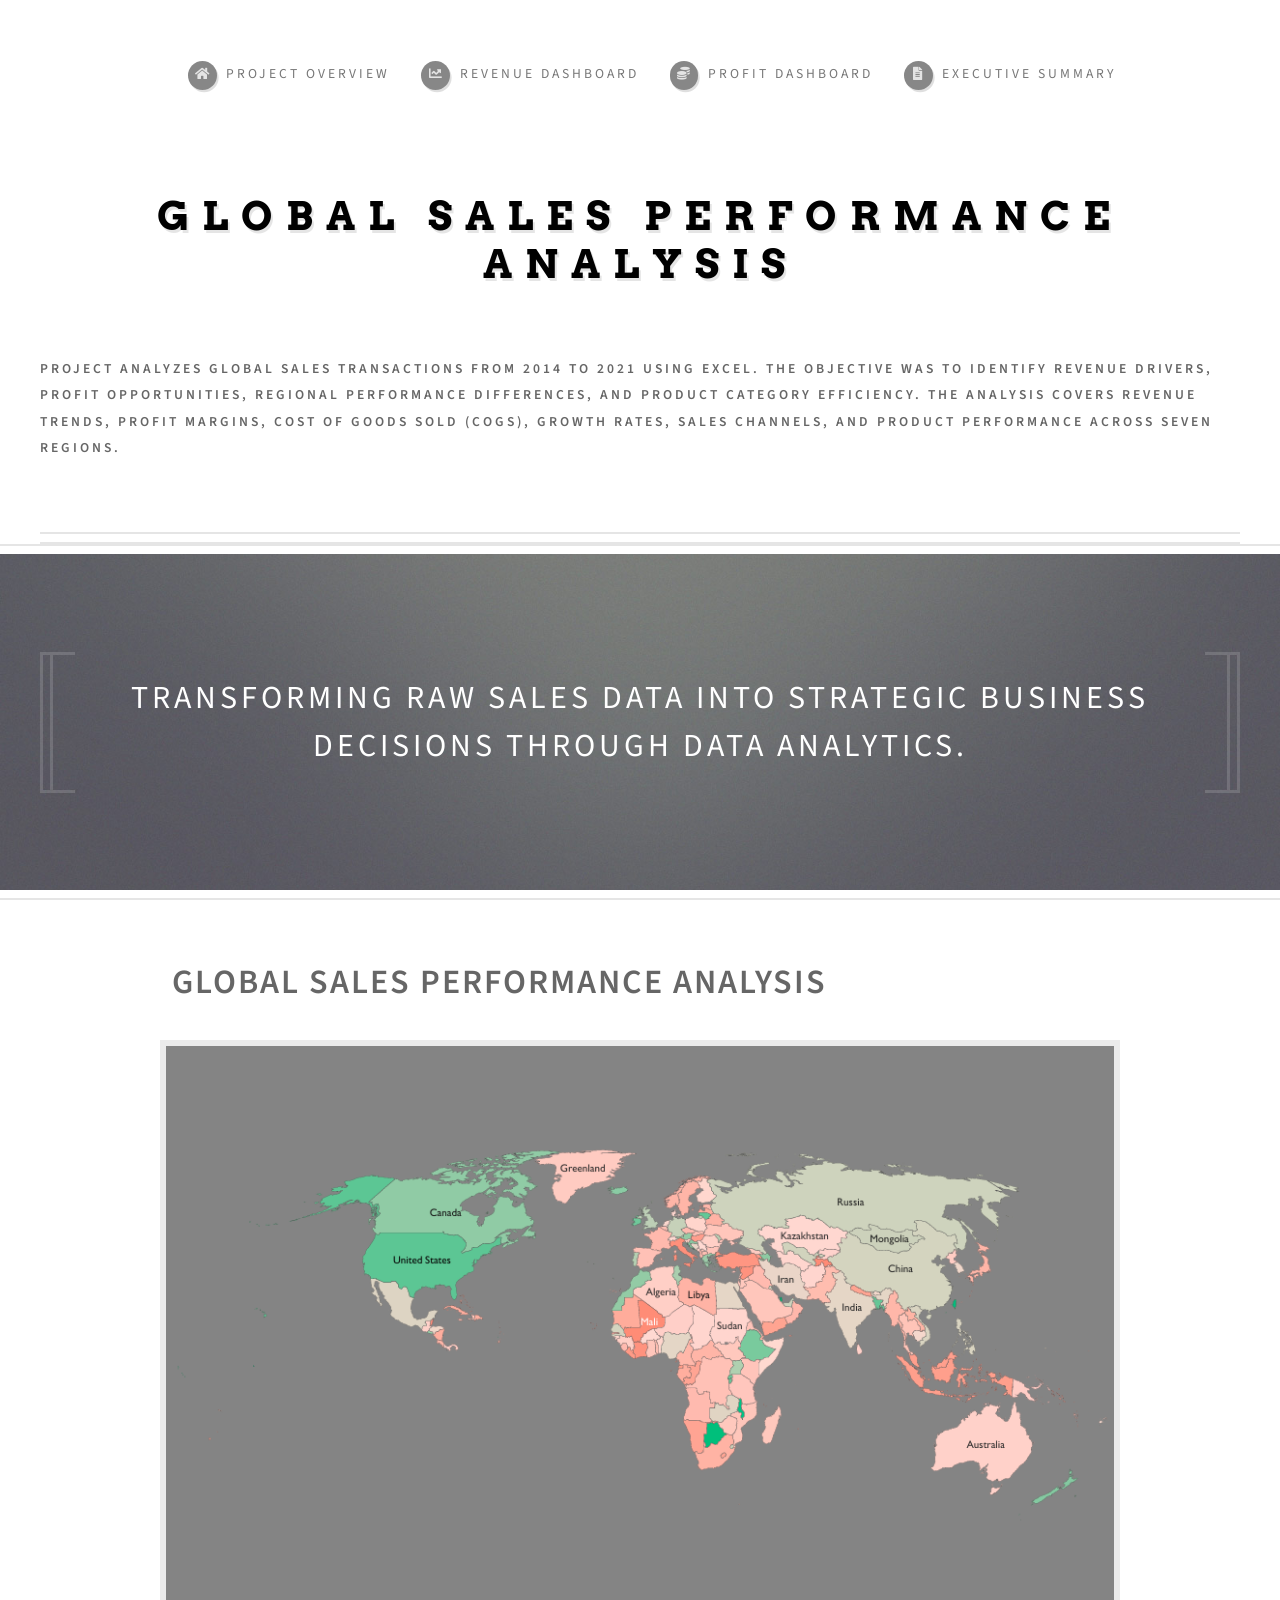
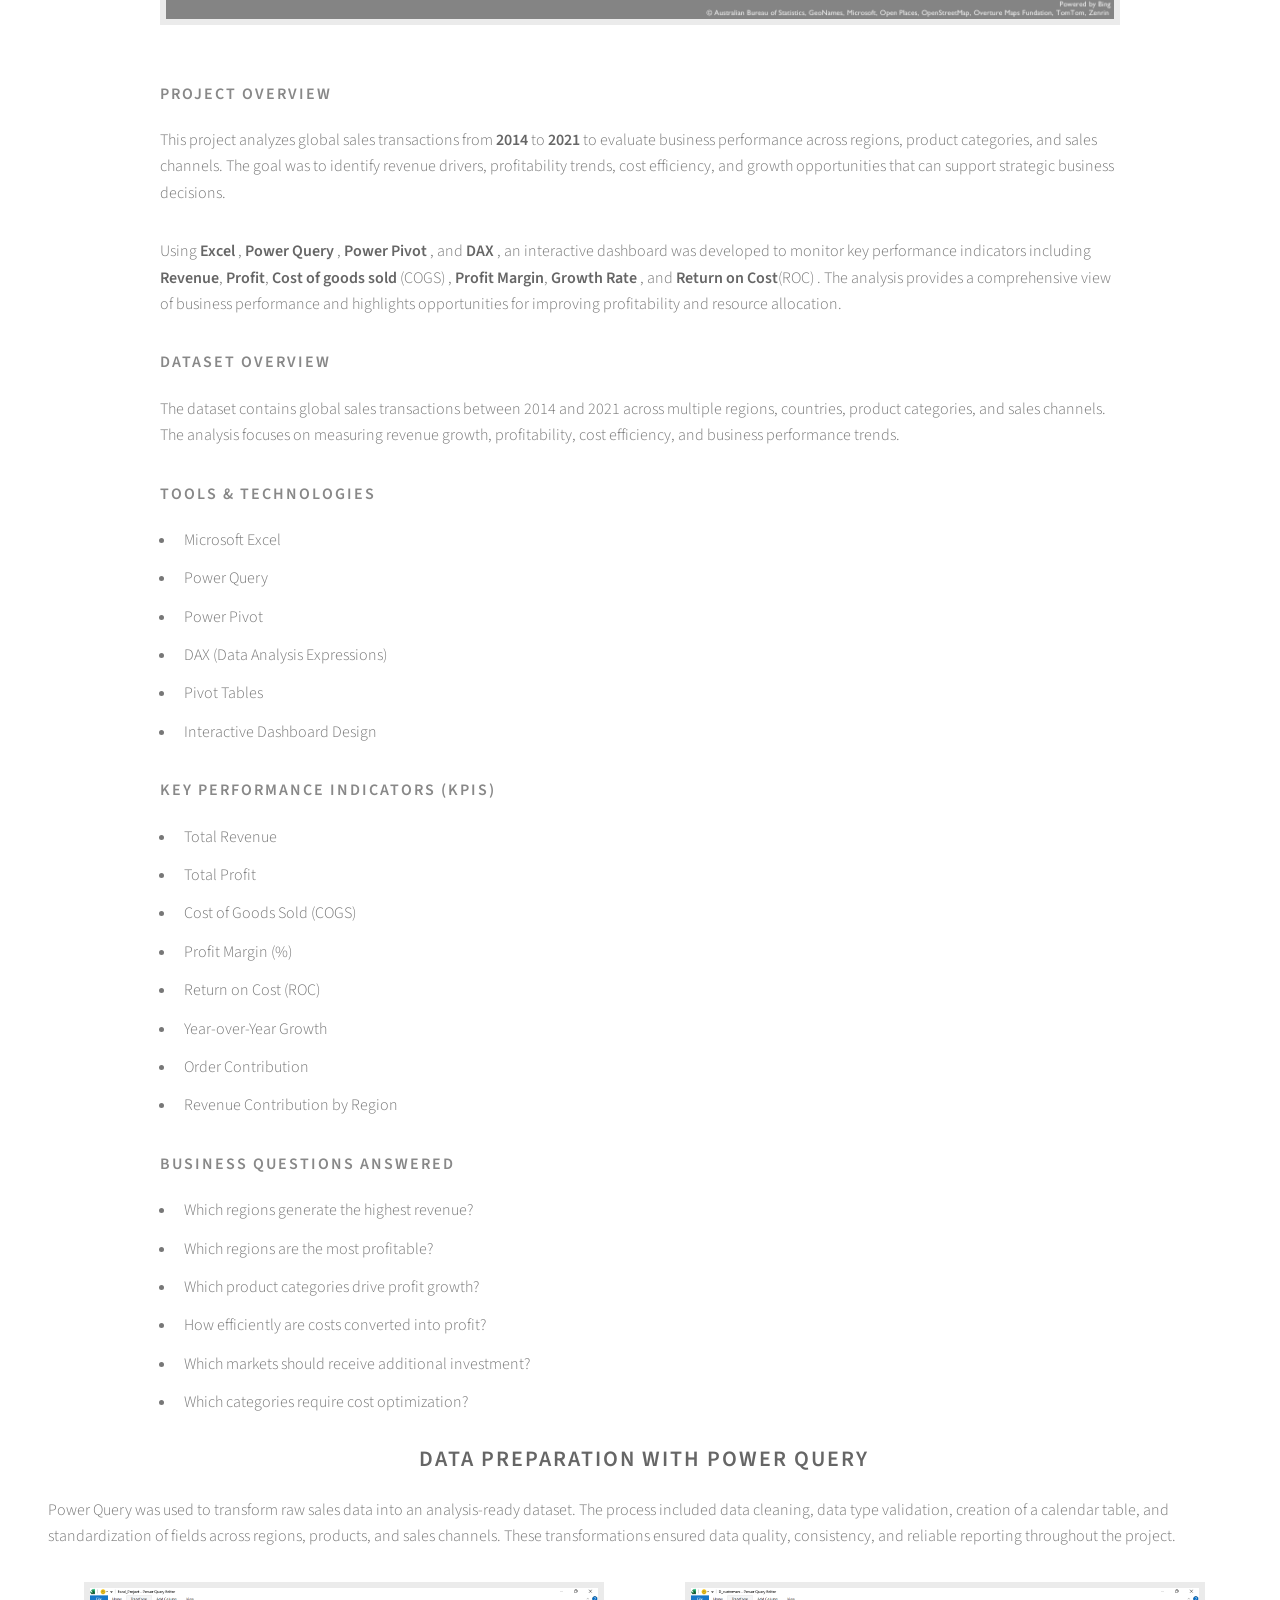
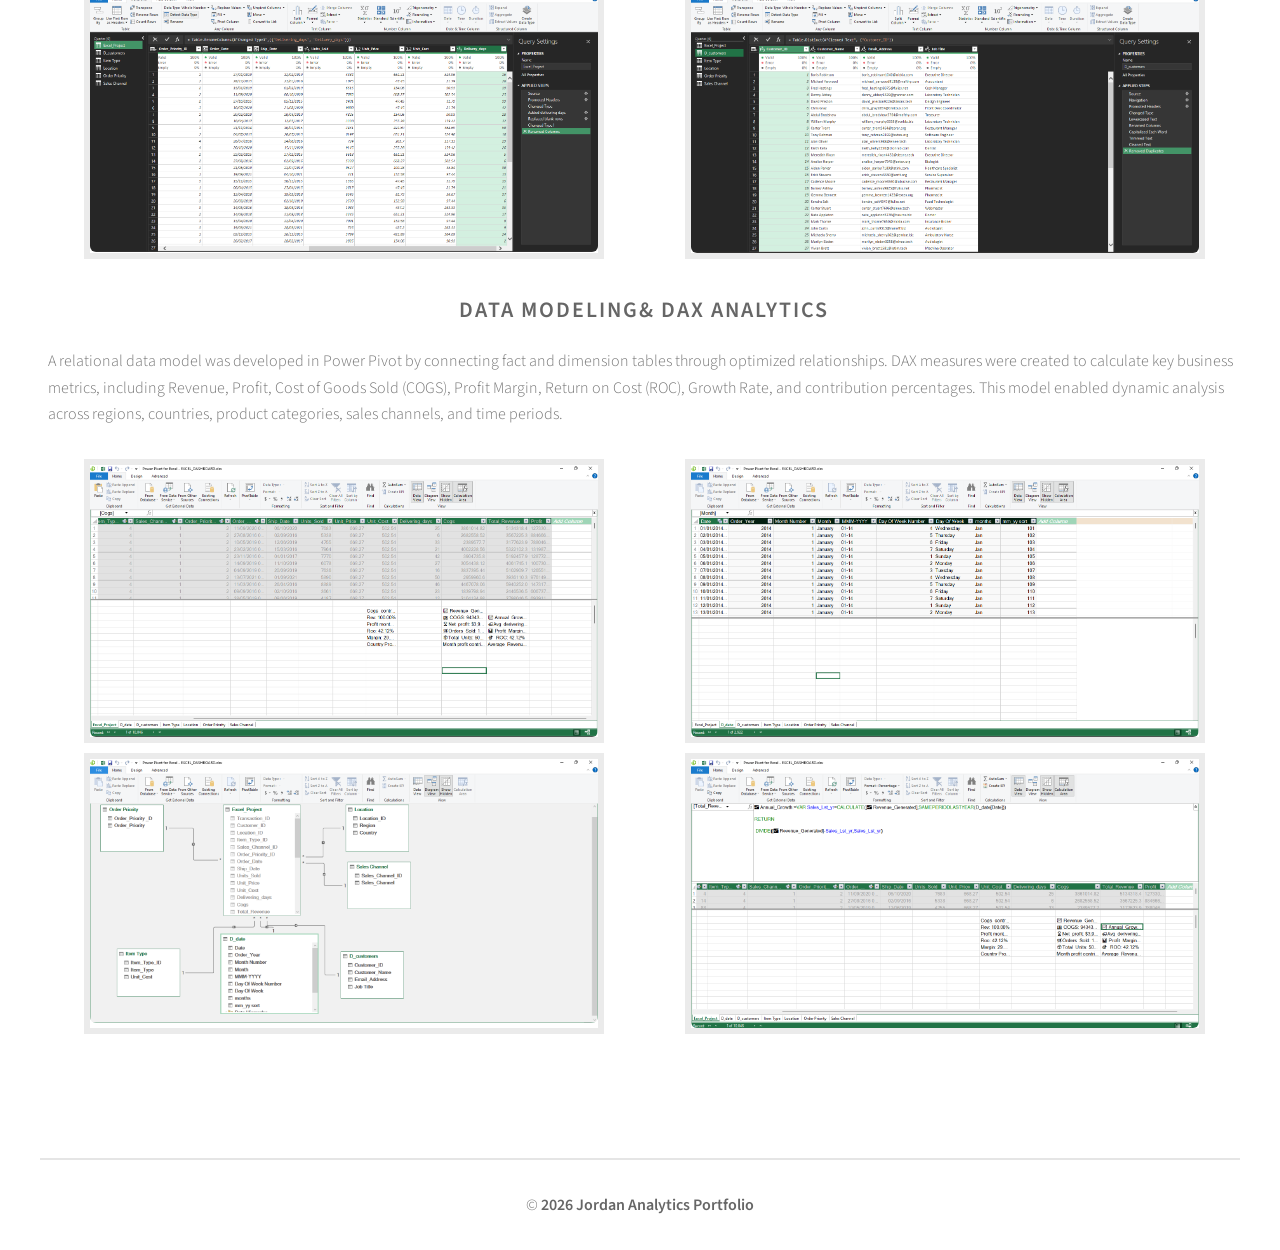
==== commit ce5a285f: "Update index.html" ====
--- a/Global_sales_analytics/index.html
+++ b/Global_sales_analytics/index.html
@@ -204,7 +204,7 @@
 </p>
 </header>
 
-<div class="highlight-images-row">
+<div class="highlight-images-grid">
     <a href="images/p_q.png" class="image highlight-img" target="_blank">
         <img src="images/p_q.png" alt="" />
     </a>
@@ -281,4 +281,4 @@
 			<script src="assets/js/main.js"></script>
 
 	</body>
-</html>+</html>
